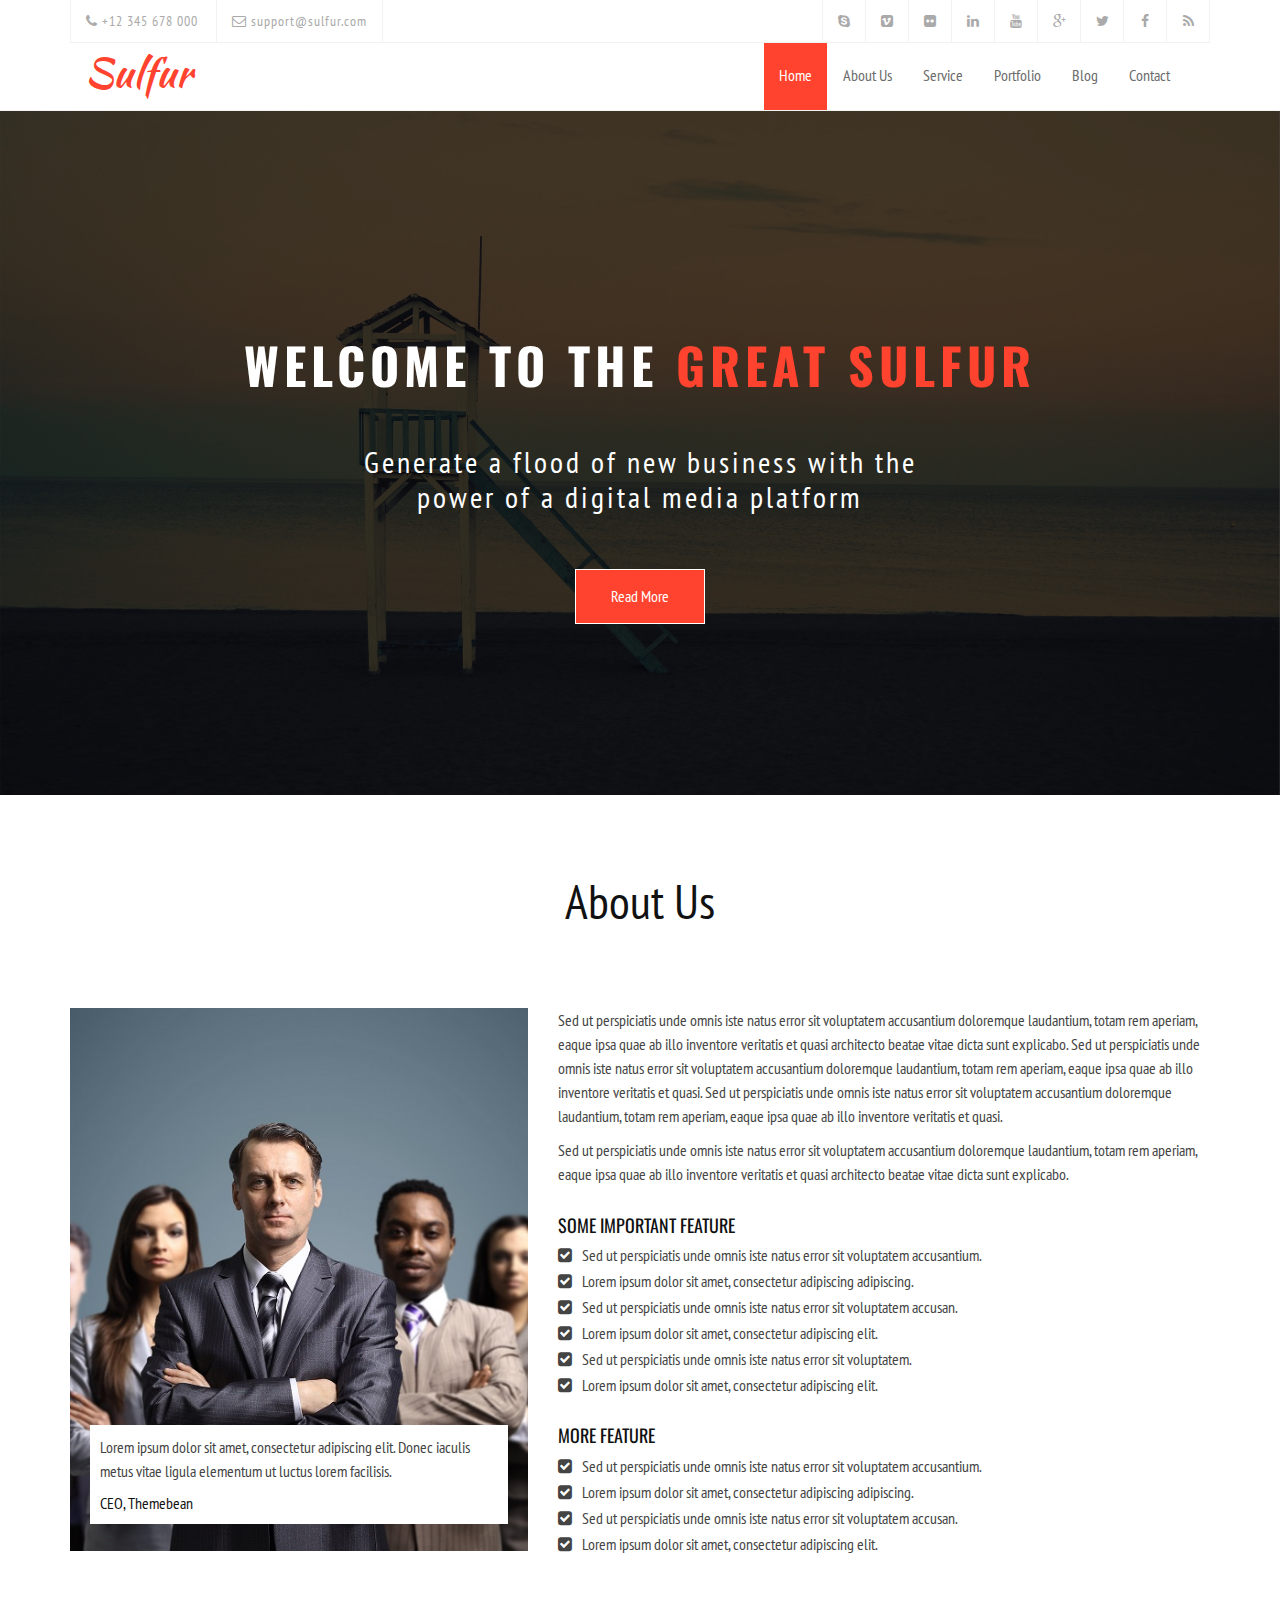
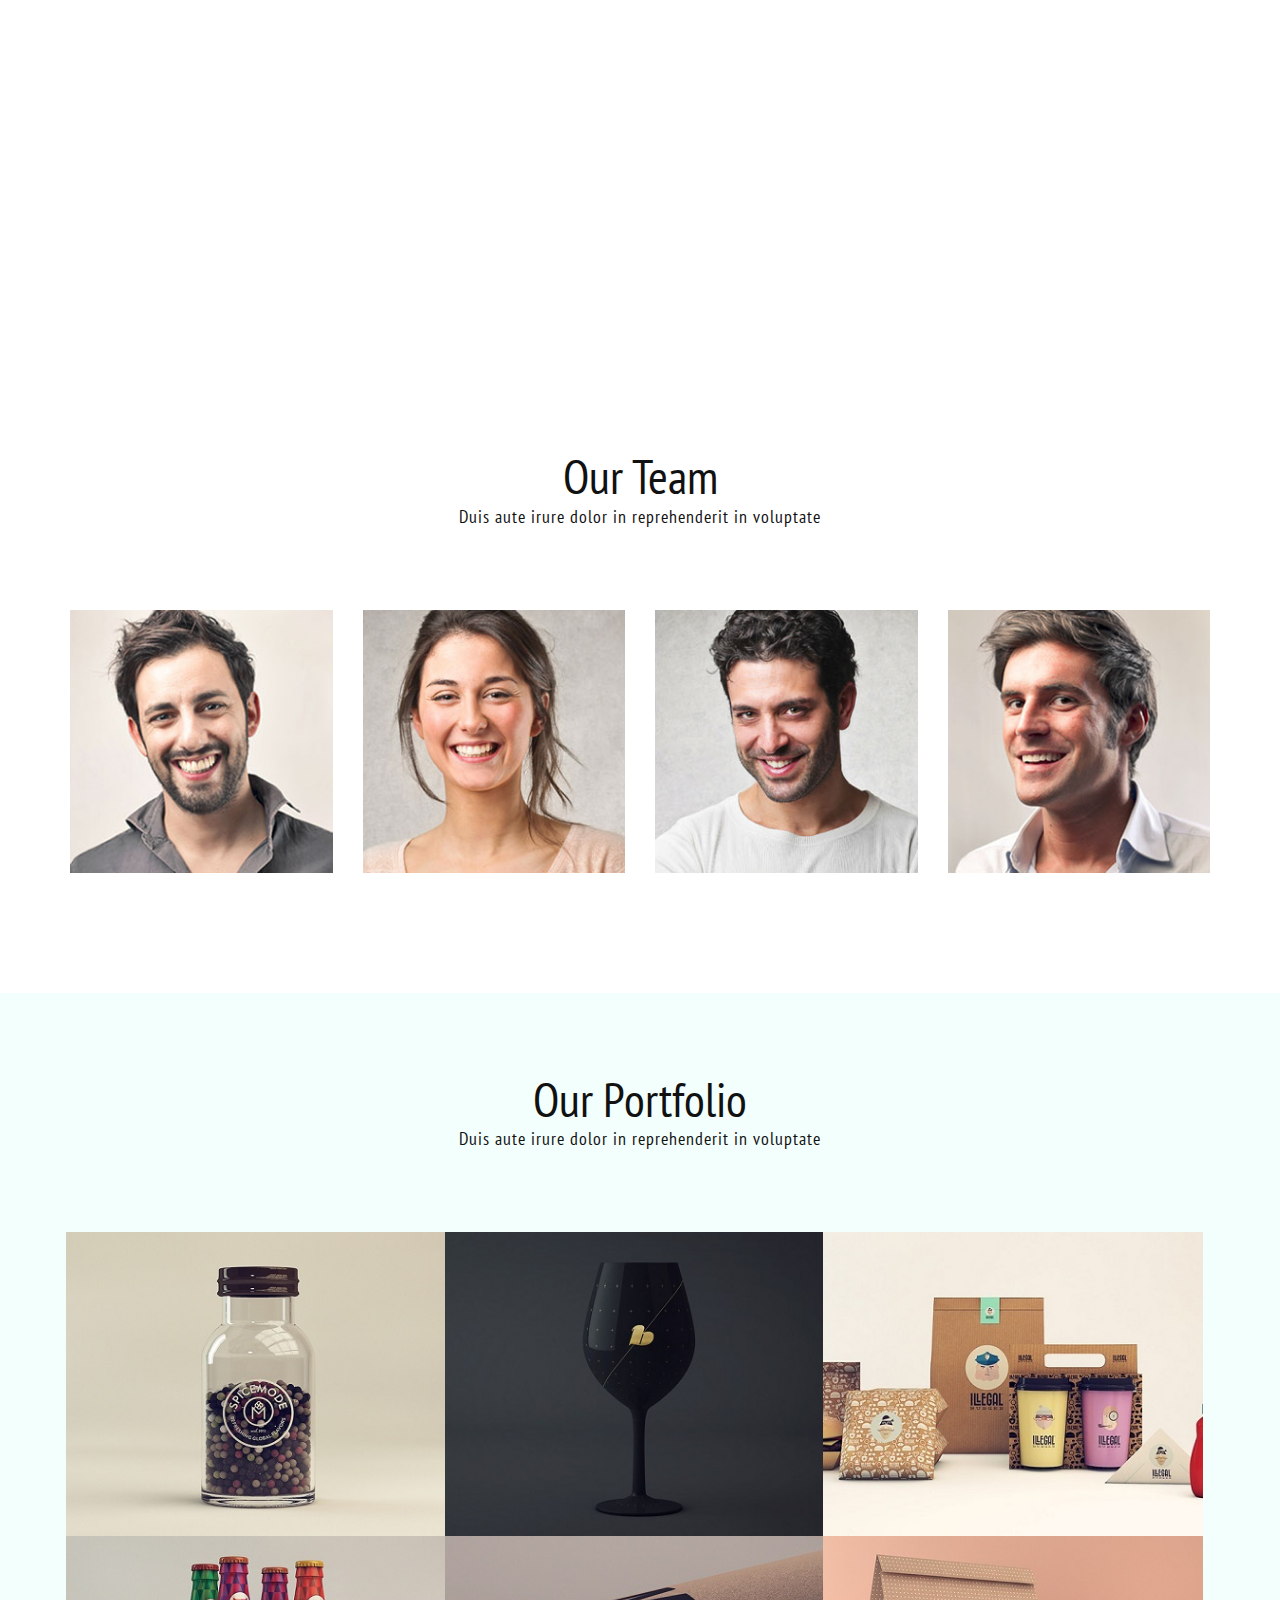
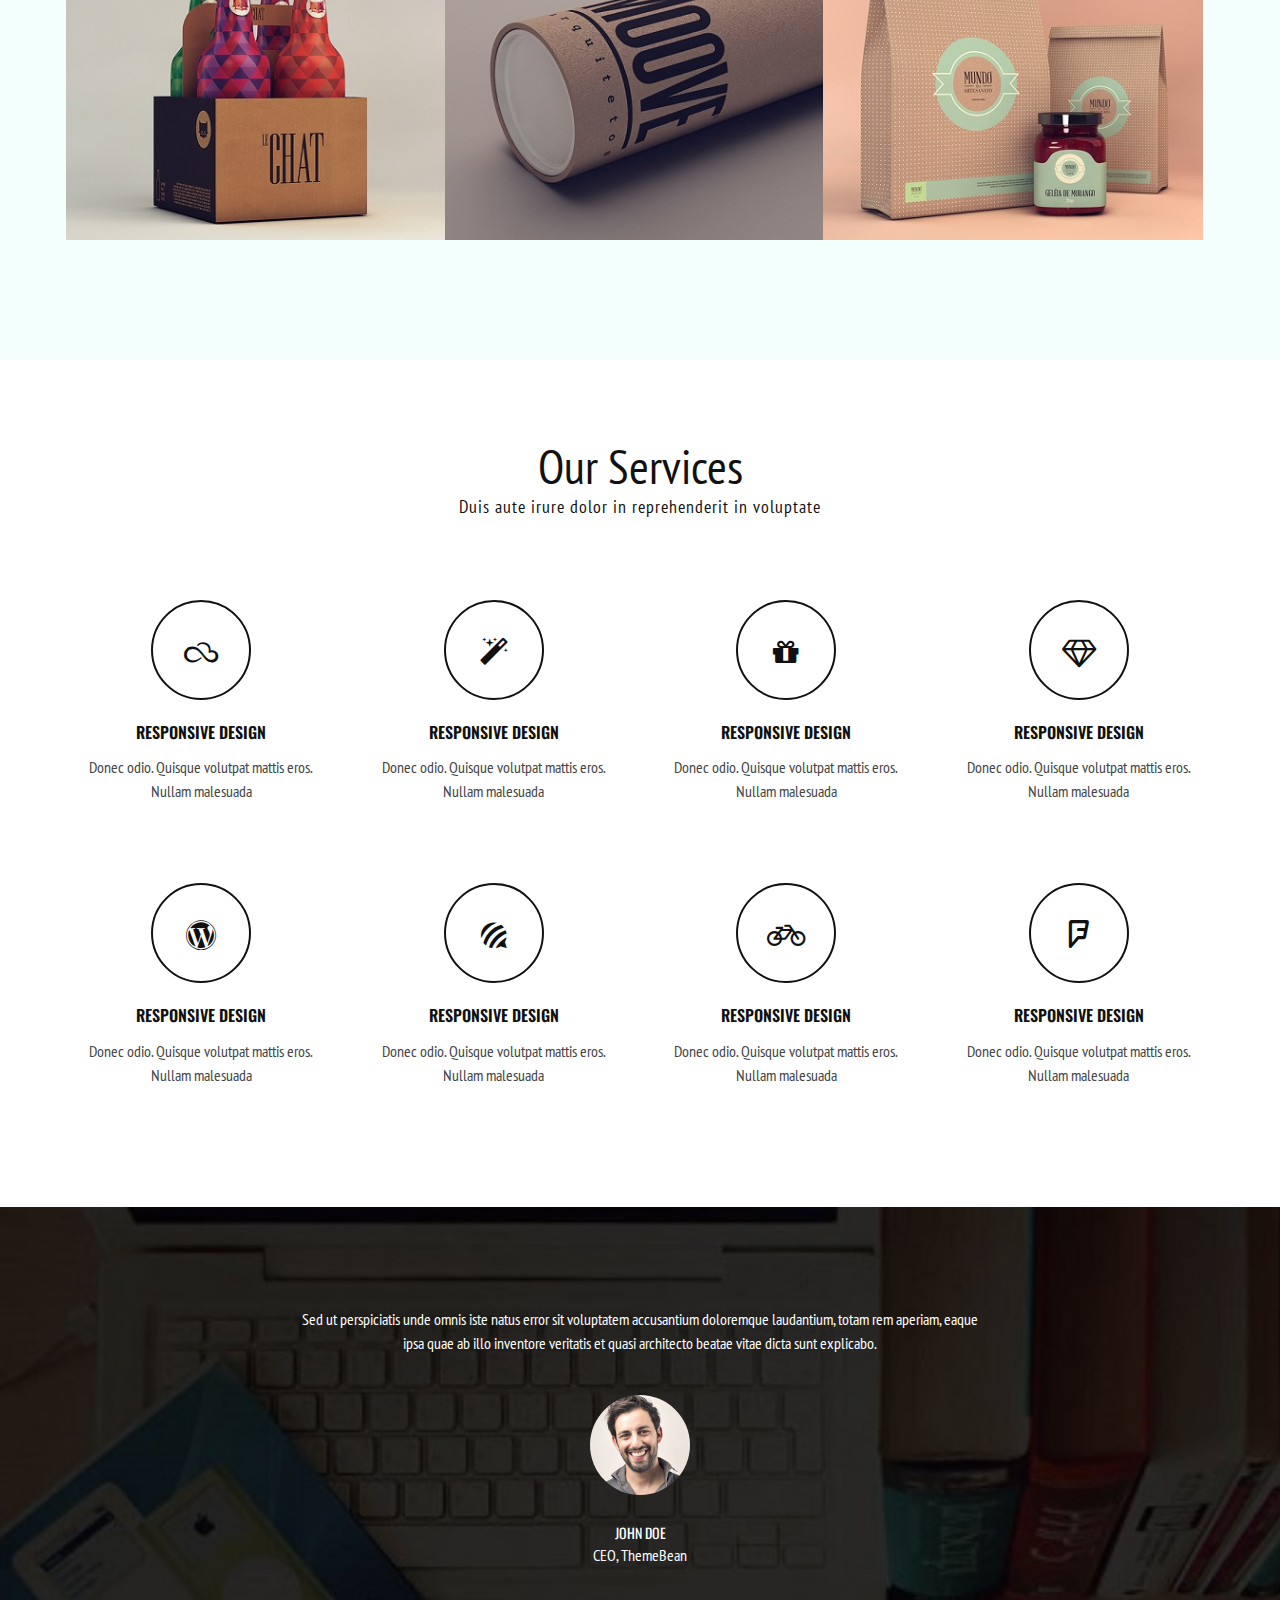
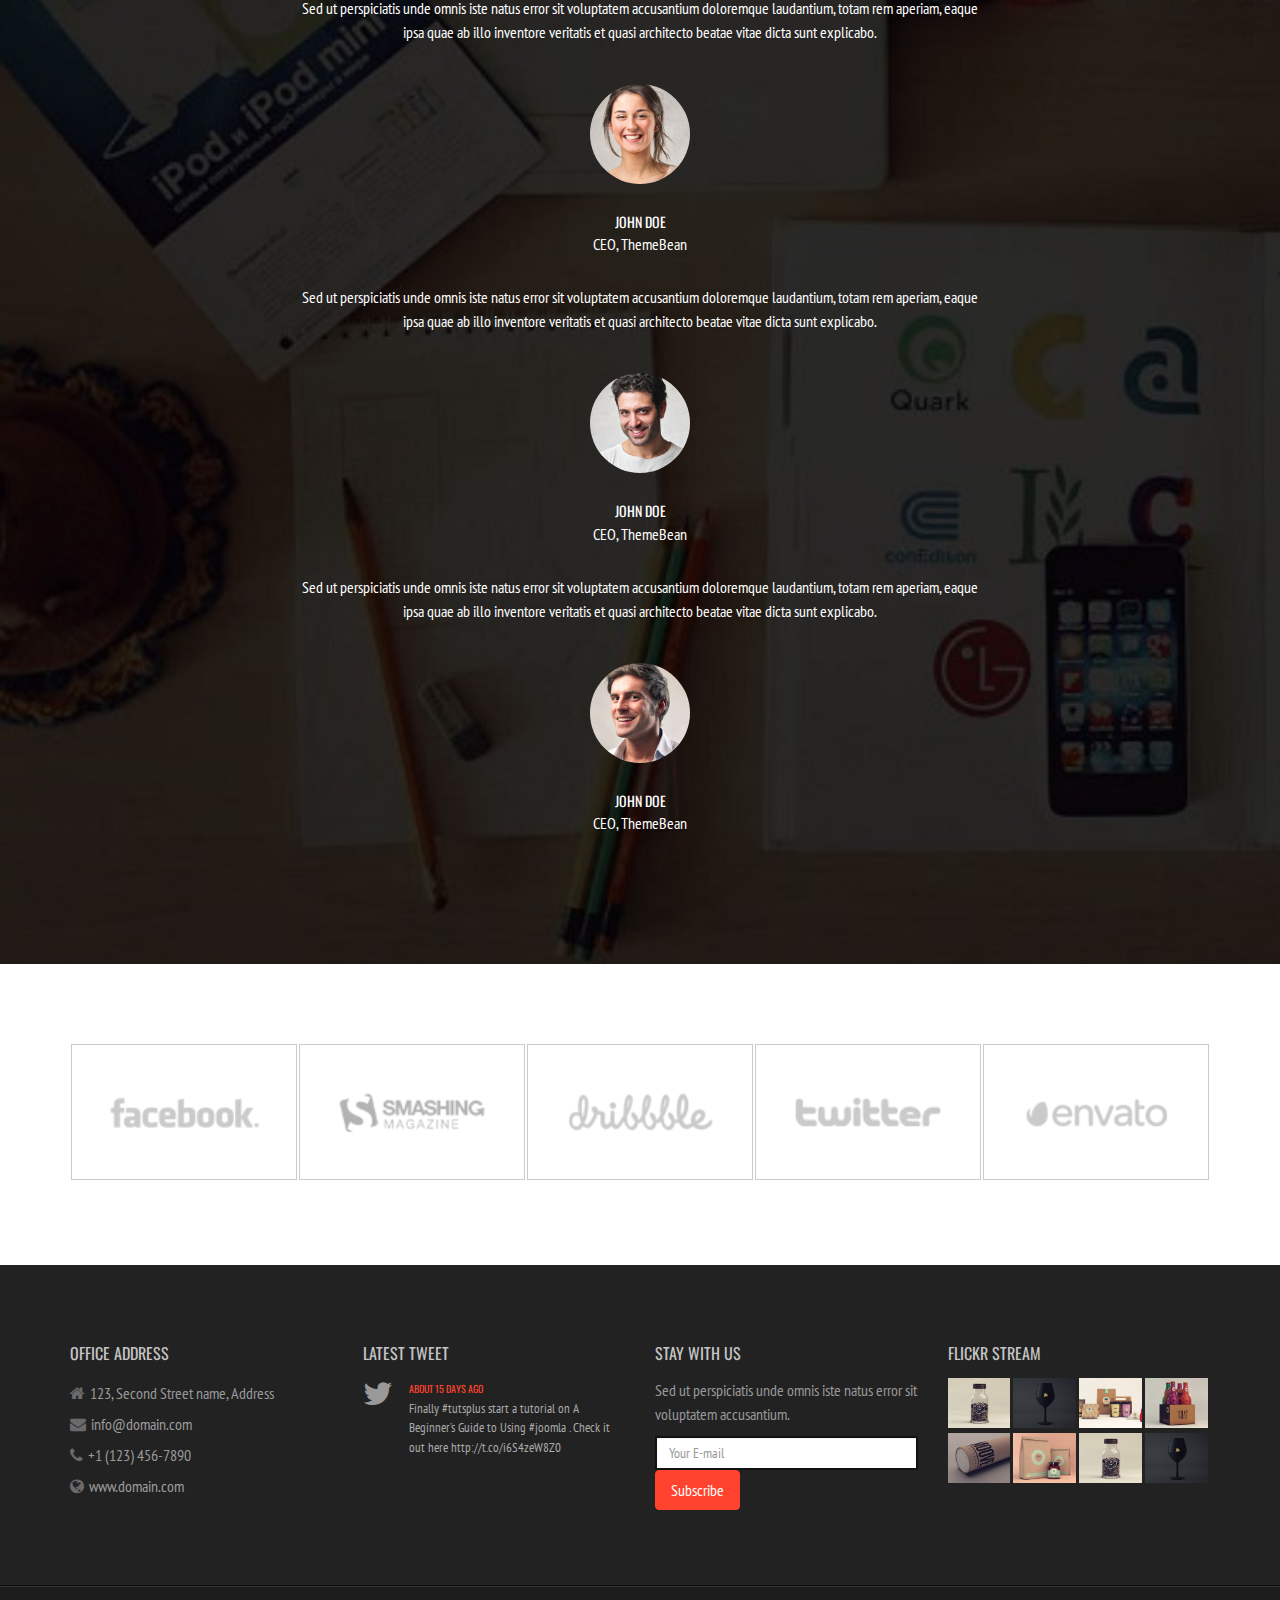
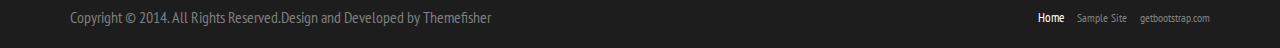
==== index.html @ 9801ec5b "Initial Sulfer template - https://themewagon.com/themes/sulfer-free-multipage-multipurpose-bootstrap" ====
<!doctype html>
<!--[if IE 8 ]><html class="ie ie8" lang="en"> <![endif]-->
<!--[if (gte IE 9)|!(IE)]><html lang="en" class="no-js"> <![endif]-->
<html lang="en">

    <head>

        <!-- Basic -->
        <title>Sulfur | Home</title>

        <!-- Define Charset -->
        <meta charset="utf-8">

        <!-- Responsive Metatag -->
        <meta name="viewport" content="width=device-width, initial-scale=1, maximum-scale=1">

        <!-- Page Description and Author -->
        <meta name="description" content="Sulfur - Responsive HTML5 Template">
        <meta name="author" content="Shahriyar Ahmed">

        <!-- Bootstrap CSS  -->
        <link rel="stylesheet" href="asset/bootstrap/css/bootstrap.min.css" type="text/css">

        <!-- Font Awesome CSS -->
        <link rel="stylesheet" href="asset/font-awesome/css/font-awesome.min.css" type="text/css">

        <!-- Owl Carousel CSS -->
        <link rel="stylesheet" href="asset/css/owl.carousel.css" type="text/css">
        <link rel="stylesheet" href="asset/css/owl.theme.css" type="text/css">
        <link rel="stylesheet" href="asset/css/owl.transitions.css" type="text/css">
        
        <!-- Css3 Transitions Styles  -->
        <link rel="stylesheet" type="text/css" href="asset/css/animate.css">
        
        <!-- Lightbox CSS -->
        <link rel="stylesheet" type="text/css" href="asset/css/lightbox.css">

        <!-- Sulfur CSS Styles  -->
        <link rel="stylesheet" type="text/css" href="asset/css/style.css">

        <!-- Responsive CSS Style -->
        <link rel="stylesheet" type="text/css" href="asset/css/responsive.css">


        <script src="asset/js/modernizrr.js"></script>


    </head>

    <body>
    
        <header class="clearfix">
        
            <!-- Start Top Bar -->
            <div class="container">
                <div class="row">
                    <div class="col-md-12">
                        <div class="top-bar">
                            <div class="row">
                                    
                                <div class="col-md-6">
                                    <!-- Start Contact Info -->
                                    <ul class="contact-details">
                                        <li><a href="#"><i class="fa fa-phone"></i> +12 345 678 000</a>
                                        </li>
                                        <li><a href="#"><i class="fa fa-envelope-o"></i> support@sulfur.com</a>
                                        </li> 
                                    </ul>
                                    <!-- End Contact Info -->
                                </div><!-- .col-md-6 -->
                                
                                <div class="col-md-6">
                                    <!-- Start Social Links -->
                                    <ul class="social-list">
                                        <li>
                                            <a href="#"><i class="fa fa-rss"></i></a>
                                        </li>
                                        <li>
                                            <a href="#"><i class="fa fa-facebook"></i></a>
                                        </li>
                                        <li>
                                            <a href="#"><i class="fa fa-twitter"></i></a>
                                        </li>
                                        <li>
                                            <a href="#"><i class="fa fa-google-plus"></i></a>
                                        </li>
                                        <li>
                                            <a href="#"><i class="fa fa-youtube"></i></a>
                                        </li>
                                        <li>
                                            <a href="#"><i class="fa fa-linkedin"></i></a>
                                        </li>
                                        <li>
                                            <a href="#"><i class="fa fa-flickr"></i></a>
                                        </li>
                                        <li>
                                            <a href="#"><i class="fa fa-vimeo-square"></i></a>
                                        </li>
                                        <li>
                                            <a href="#"><i class="fa fa-skype"></i></a>
                                        </li>
                                    </ul>
                                    <!-- End Social Links -->
                                </div><!-- .col-md-6 -->
                            </div>
                                
                                
                        </div>
                    </div>                        

                </div><!-- .row -->
            </div><!-- .container -->
            <!-- End Top Bar -->
        
            <!-- Start  Logo & Naviagtion  -->
            <div class="navbar navbar-default navbar-top">
                <div class="container">
                    <div class="navbar-header">
                        <!-- Stat Toggle Nav Link For Mobiles -->
                        <button type="button" class="navbar-toggle" data-toggle="collapse" data-target=".navbar-collapse">
                            <i class="fa fa-bars"></i>
                        </button>
                        <!-- End Toggle Nav Link For Mobiles -->
                        <a class="navbar-brand" href="index.html">Sulfur</a>
                    </div>
                    <div class="navbar-collapse collapse">
                        
                        <!-- Start Navigation List -->
                        <ul class="nav navbar-nav navbar-right">
                            <li>
                                <a class="active" href="index.html">Home</a>
                            </li>
                            <li>
                                <a href="about.html">About Us</a>
                            </li>
                            <li>
                                <a href="service.html">Service</a>
                            </li>
                            <li>
                                <a href="portfolio.html">Portfolio</a>
                            </li>
                            <li>
                                <a href="blog.html">Blog</a>
                                <ul class="dropdown">
                                    <li>
                                        <a href="blog-item.html">Item Page</a>
                                    </li>
                                </ul>
                            </li>
                            <li><a href="contact.html">Contact</a>
                            </li>
                        </ul>
                        <!-- End Navigation List -->
                    </div>
                </div>
            </div>
            <!-- End Header Logo & Naviagtion -->
            
        </header>
        
        
        <!-- Start Header Section -->
        <div class="banner">
            <div class="overlay">
                <div class="container">
                    <div class="intro-text">
                        <h1>Welcome To The <span>Great Sulfur</span></h1>
                        <p>Generate a flood of new business with the <br> power of a digital media platform</p>
                        <a href="#feature" class="page-scroll btn btn-primary">Read More</a>
                    </div>
                </div>
            </div>
        </div>
        <!-- End Header Section -->
        
        
        <!-- Start About Us Section -->
    <section id="about-section" class="about-section">
        <div class="container">
            <div class="row">
                <div class="col-md-12">
                    <div class="section-title text-center wow fadeInDown" data-wow-duration="2s" data-wow-delay="50ms">
                        <h2>About Us</h2>
                    </div>                        
                </div>
            </div>
            <div class="row">
               <div class="col-md-5">
                   <div class="about-img">
                       <img src="asset/images/corporate1.jpg" class="img-responsive" alt="About images">
                       <div class="head-text">
                           <p>Lorem ipsum dolor sit amet, consectetur adipiscing elit. Donec iaculis metus vitae ligula elementum ut luctus lorem facilisis.</p>
                           <span>CEO, Themebean</span>
                       </div>
                   </div>
               </div>
               <div class="col-md-7">
                   <div class="about-text">
                       <p>Sed ut perspiciatis unde omnis iste natus error sit voluptatem accusantium doloremque laudantium, totam rem aperiam, eaque ipsa quae ab illo inventore veritatis et quasi architecto beatae vitae dicta sunt explicabo. Sed ut perspiciatis unde omnis iste natus error sit voluptatem accusantium doloremque laudantium, totam rem aperiam, eaque ipsa quae ab illo inventore veritatis et quasi. Sed ut perspiciatis unde omnis iste natus error sit voluptatem accusantium doloremque laudantium, totam rem aperiam, eaque ipsa quae ab illo inventore veritatis et quasi.</p>
                       <p>Sed ut perspiciatis unde omnis iste natus error sit voluptatem accusantium doloremque laudantium, totam rem aperiam, eaque ipsa quae ab illo inventore veritatis et quasi architecto beatae vitae dicta sunt explicabo.</p>
                   </div>
                   
                   <div class="about-list">
                       <h4>Some important Feature</h4>
                       <ul>
                           <li><i class="fa fa-check-square"></i>Sed ut perspiciatis unde omnis iste natus error sit voluptatem accusantium.</li>
                           <li><i class="fa fa-check-square"></i>Lorem ipsum dolor sit amet, consectetur adipiscing adipiscing.</li>
                           <li><i class="fa fa-check-square"></i>Sed ut perspiciatis unde omnis iste natus error sit voluptatem accusan.</li>
                           <li><i class="fa fa-check-square"></i>Lorem ipsum dolor sit amet, consectetur adipiscing elit.</li>
                           <li><i class="fa fa-check-square"></i>Sed ut perspiciatis unde omnis iste natus error sit voluptatem.</li>
                           <li><i class="fa fa-check-square"></i>Lorem ipsum dolor sit amet, consectetur adipiscing elit.</li>
                       </ul>
                       
                       <h4>More Feature</h4>
                       <ul>
                           <li><i class="fa fa-check-square"></i>Sed ut perspiciatis unde omnis iste natus error sit voluptatem accusantium.</li>
                           <li><i class="fa fa-check-square"></i>Lorem ipsum dolor sit amet, consectetur adipiscing adipiscing.</li>
                           <li><i class="fa fa-check-square"></i>Sed ut perspiciatis unde omnis iste natus error sit voluptatem accusan.</li>
                           <li><i class="fa fa-check-square"></i>Lorem ipsum dolor sit amet, consectetur adipiscing elit.</li>
                       </ul>
                   </div>
                   
               </div>
                
                
                
            </div>
        </div>
    </section>
        
        
        <!-- Start Call to Action Section -->
    <section class="call-to-action">
        <div class="container">
            <div class="row">
                <div class="col-md-12 wow zoomIn" data-wow-duration="2s" data-wow-delay="300ms">
                    <p>Awesome Aires Template is ready for <br> Business, Agency, Landing or Creative Portfolio<br>Aires is Responsive and help you to grow your business</p>
                </div>
            </div>
        </div>
    </section>
    <!-- End Call to Action Section -->
        
        
        
        
        <!-- Start Team Member Section -->
    <section id="team-section">
        <div class="container">
            <div class="row">
                <div class="col-md-12">
                    <div class="section-title text-center wow fadeInDown" data-wow-duration="2s" data-wow-delay="50ms">
                        <h2>Our Team</h2>
                        <p>Duis aute irure dolor in reprehenderit in voluptate</p>
                    </div>                        
                </div>
            </div>
            <div class="row">
                <div class="col-md-3 wow fadeInLeft" data-wow-duration="2s" data-wow-delay="300ms">
                    <div class="team-member">
                        <img src="asset/images/team/team-1.jpg" class="img-responsive" alt="">
                        <div class="team-details">
                            <h4>John Doe</h4>
                            <p>Founder & Director</p>
                            <ul>
                                <li><a href="#"><i class="fa fa-facebook"></i></a></li>
                                <li><a href="#"><i class="fa fa-twitter"></i></a></li>
                                <li><a href="#"><i class="fa fa-linkedin"></i></a></li>
                                <li><a href="#"><i class="fa fa-pinterest"></i></a></li>
                                <li><a href="#"><i class="fa fa-dribbble"></i></a></li>
                            </ul>
                        </div>
                    </div>
                </div><!-- /.col-md-3 -->
                <div class="col-md-3 wow fadeInLeft" data-wow-duration="2s" data-wow-delay="600ms">
                    <div class="team-member">
                        <img src="asset/images/team/team-2.jpg" class="img-responsive" alt="">
                        <div class="team-details">
                            <h4>John Doe</h4>
                            <p>Founder & Director</p>
                            <ul>
                                <li><a href="#"><i class="fa fa-facebook"></i></a></li>
                                <li><a href="#"><i class="fa fa-twitter"></i></a></li>
                                <li><a href="#"><i class="fa fa-linkedin"></i></a></li>
                                <li><a href="#"><i class="fa fa-pinterest"></i></a></li>
                                <li><a href="#"><i class="fa fa-dribbble"></i></a></li>
                            </ul>
                        </div>
                    </div>
                </div><!-- /.col-md-3 -->
                <div class="col-md-3 wow fadeInLeft" data-wow-duration="2s" data-wow-delay="900ms">
                    <div class="team-member">
                        <img src="asset/images/team/team-3.jpg" class="img-responsive" alt="">
                        <div class="team-details">
                            <h4>John Doe</h4>
                            <p>Founder & Director</p>
                            <ul>
                                <li><a href="#"><i class="fa fa-facebook"></i></a></li>
                                <li><a href="#"><i class="fa fa-twitter"></i></a></li>
                                <li><a href="#"><i class="fa fa-linkedin"></i></a></li>
                                <li><a href="#"><i class="fa fa-pinterest"></i></a></li>
                                <li><a href="#"><i class="fa fa-dribbble"></i></a></li>
                            </ul>
                        </div>
                    </div>
                </div><!-- /.col-md-3 -->
                <div class="col-md-3 wow fadeInLeft" data-wow-duration="2s" data-wow-delay="1200ms">
                    <div class="team-member">
                        <img src="asset/images/team/team-4.jpg" class="img-responsive" alt="">
                        <div class="team-details">
                            <h4>John Doe</h4>
                            <p>Founder & Director</p>
                            <ul>
                                <li><a href="#"><i class="fa fa-facebook"></i></a></li>
                                <li><a href="#"><i class="fa fa-twitter"></i></a></li>
                                <li><a href="#"><i class="fa fa-linkedin"></i></a></li>
                                <li><a href="#"><i class="fa fa-pinterest"></i></a></li>
                                <li><a href="#"><i class="fa fa-dribbble"></i></a></li>
                            </ul>
                        </div>
                    </div>
                </div><!-- /.col-md-3 -->
            </div>
        </div>
    </section>
    <!-- End Team Member Section -->
        
        
        <!-- Start Portfolio Section -->
        <section id="portfolio" class="portfolio-section-1">
            <div class="container">
                <div class="row">
                    <div class="col-md-12">
                        <div class="section-title text-center wow fadeInDown" data-wow-duration="2s" data-wow-delay="50ms">
                            <h2>Our Portfolio</h2>
                            <p>Duis aute irure dolor in reprehenderit in voluptate</p>
                        </div>                        
                    </div>
                </div>
                <div class="row">
                    <div class="col-md-12">
                        
                        <!-- Start Portfolio items -->
                        <ul id="portfolio-list">
                            <li class="wow fadeInLeft" data-wow-duration="2s" data-wow-delay="300ms">
                                <div class="portfolio-item">
                                    <img src="asset/images/portfolio/img1.jpg" class="img-responsive" alt="" />
                                    <div class="portfolio-caption">
                                        <h4>Portfolio Title</h4>
                                        <p>At vero eos et accusamus et iusto odio dignissimos ducimus qui blanditiis praesentium</p>
                                        <a href="#portfolio-modal" data-toggle="modal" class="link-1"><i class="fa fa-magic"></i></a>
                                        <a href="#" class="link-2"><i class="fa fa-link"></i></a>
                                    </div>
                                </div>
                            </li>
                            <li class="wow fadeInLeft" data-wow-duration="2s" data-wow-delay="600ms">
                                <div class="portfolio-item">
                                    <img src="asset/images/portfolio/img2.jpg" class="img-responsive" alt="" />
                                    <div class="portfolio-caption">
                                        <h4>Portfolio Title</h4>
                                        <p>At vero eos et accusamus et iusto odio dignissimos ducimus qui blanditiis praesentium</p>
                                        <a href="#portfolio-modal" data-toggle="modal" class="link-1"><i class="fa fa-magic"></i></a>
                                        <a href="#" class="link-2"><i class="fa fa-link"></i></a>
                                    </div>
                                </div>
                            </li>
                            <li class="wow fadeInLeft" data-wow-duration="2s" data-wow-delay="900ms">
                                <div class="portfolio-item">
                                    <img src="asset/images/portfolio/img3.jpg" class="img-responsive" alt="" />
                                    <div class="portfolio-caption">
                                        <h4>Portfolio Title</h4>
                                        <p>At vero eos et accusamus et iusto odio dignissimos ducimus qui blanditiis praesentium</p>
                                        <a href="#portfolio-modal" data-toggle="modal" class="link-1"><i class="fa fa-magic"></i></a>
                                        <a href="#" class="link-2"><i class="fa fa-link"></i></a>
                                    </div>
                                </div>
                            </li>
                            <li class="wow fadeInLeft" data-wow-duration="2s" data-wow-delay="1200ms">
                                <div class="portfolio-item">
                                    <img src="asset/images/portfolio/img4.jpg" class="img-responsive" alt="" />
                                    <div class="portfolio-caption">
                                        <h4>Portfolio Title</h4>
                                        <p>At vero eos et accusamus et iusto odio dignissimos ducimus qui blanditiis praesentium</p>
                                        <a href="#portfolio-modal" data-toggle="modal" class="link-1"><i class="fa fa-magic"></i></a>
                                        <a href="#" class="link-2"><i class="fa fa-link"></i></a>
                                    </div>
                                </div>
                            </li>
                            <li class="wow fadeInLeft" data-wow-duration="2s" data-wow-delay="1500ms">
                                <div class="portfolio-item">
                                    <img src="asset/images/portfolio/img5.jpg" class="img-responsive" alt="" />
                                    <div class="portfolio-caption">
                                        <h4>Portfolio Title</h4>
                                        <p>At vero eos et accusamus et iusto odio dignissimos ducimus qui blanditiis praesentium</p>
                                        <a href="#portfolio-modal" data-toggle="modal" class="link-1"><i class="fa fa-magic"></i></a>
                                        <a href="#" class="link-2"><i class="fa fa-link"></i></a>
                                    </div>
                                </div>
                            </li>
                            <li class="wow fadeInLeft" data-wow-duration="2s" data-wow-delay="1800ms">
                                <div class="portfolio-item">
                                    <img src="asset/images/portfolio/img6.jpg" class="img-responsive" alt="" />
                                    <div class="portfolio-caption">
                                        <h4>Portfolio Title</h4>
                                        <p>At vero eos et accusamus et iusto odio dignissimos ducimus qui blanditiis praesentium</p>
                                        <a href="#portfolio-modal" data-toggle="modal" class="link-1"><i class="fa fa-magic"></i></a>
                                        <a href="#" class="link-2"><i class="fa fa-link"></i></a>
                                    </div>
                                </div>
                            </li>
                            
                            
                        </ul>
                        <!-- End Portfolio items -->
                    </div>
                </div>
            </div>
        </section>
        <!-- End Portfolio Section -->
        
        
        <!-- Start Service Section -->
        <section id="service-section">
            <div class="container">
                <div class="row">
                    <div class="col-md-12">
                        <div class="section-title text-center wow fadeInDown" data-wow-duration="2s" data-wow-delay="50ms">
                            <h2>Our Services</h2>
                            <p>Duis aute irure dolor in reprehenderit in voluptate</p>
                        </div>                        
                    </div>
                </div>
                <div class="row">
                    <div class="col-md-3">
                        <div class="services-post">
				            <a href="#"><i class="fa fa-skyatlas"></i></a>
				            <h2>RESPONSIVE DESIGN</h2>
							<p>Donec odio. Quisque volutpat mattis eros. Nullam malesuada </p>
				        </div>
                    </div>
                    <div class="col-md-3">
                        <div class="services-post">
				            <a href="#"><i class="fa fa-magic"></i></a>
				            <h2>RESPONSIVE DESIGN</h2>
							<p>Donec odio. Quisque volutpat mattis eros. Nullam malesuada </p>
				        </div>
                    </div>
                    <div class="col-md-3">
                        <div class="services-post">
				            <a href="#"><i class="fa fa-gift"></i></a>
				            <h2>RESPONSIVE DESIGN</h2>
							<p>Donec odio. Quisque volutpat mattis eros. Nullam malesuada </p>
				        </div>
                    </div>
                    <div class="col-md-3">
                        <div class="services-post">
				            <a href="#"><i class="fa fa-diamond"></i></a>
				            <h2>RESPONSIVE DESIGN</h2>
							<p>Donec odio. Quisque volutpat mattis eros. Nullam malesuada </p>
				        </div>
                    </div>
                    <div class="col-md-3">
                        <div class="services-post">
				            <a href="#"><i class="fa fa-wordpress"></i></a>
				            <h2>RESPONSIVE DESIGN</h2>
							<p>Donec odio. Quisque volutpat mattis eros. Nullam malesuada </p>
				        </div>
                    </div>
                    <div class="col-md-3">
                        <div class="services-post">
				            <a href="#"><i class="fa fa-forumbee"></i></a>
				            <h2>RESPONSIVE DESIGN</h2>
							<p>Donec odio. Quisque volutpat mattis eros. Nullam malesuada </p>
				        </div>
                    </div>
                    <div class="col-md-3">
                        <div class="services-post">
				            <a href="#"><i class="fa fa-bicycle"></i></a>
				            <h2>RESPONSIVE DESIGN</h2>
							<p>Donec odio. Quisque volutpat mattis eros. Nullam malesuada </p>
				        </div>
                    </div>
                    <div class="col-md-3">
                        <div class="services-post">
				            <a href="#"><i class="fa fa-foursquare"></i></a>
				            <h2>RESPONSIVE DESIGN</h2>
							<p>Donec odio. Quisque volutpat mattis eros. Nullam malesuada </p>
				        </div>
                    </div>
                </div>
            </div>
        </section>
        <!-- Start Service Section -->
        
        
        
        <!-- Start Testimonial Section -->
        <section id="testimonial-section">
            <div class="container">
                <div class="row">
                    <div class="col-md-12">
                        <div class="testimonial-wrapper">
                            <div class="testimonial-item">
                                <p>Sed ut perspiciatis unde omnis iste natus error sit voluptatem accusantium doloremque laudantium, totam rem aperiam, eaque ipsa quae ab illo inventore veritatis et quasi architecto beatae vitae dicta sunt explicabo. </p>
                                <img src="asset/images/team/team-1.jpg" alt="Testimonial images">
                                <h5>John Doe</h5>
                                <div class="desgnation">CEO, ThemeBean</div>
                            </div>
                            <div class="testimonial-item">
                                <p>Sed ut perspiciatis unde omnis iste natus error sit voluptatem accusantium doloremque laudantium, totam rem aperiam, eaque ipsa quae ab illo inventore veritatis et quasi architecto beatae vitae dicta sunt explicabo.</p>
                                <img src="asset/images/team/team-2.jpg" alt="Testimonial images">
                                <h5>John Doe</h5>
                                <div class="desgnation">CEO, ThemeBean</div>
                            </div>
                            <div class="testimonial-item">
                                <p>Sed ut perspiciatis unde omnis iste natus error sit voluptatem accusantium doloremque laudantium, totam rem aperiam, eaque ipsa quae ab illo inventore veritatis et quasi architecto beatae vitae dicta sunt explicabo.</p>
                                <img src="asset/images/team/team-3.jpg" alt="Testimonial images">
                                <h5>John Doe</h5>
                                <div class="desgnation">CEO, ThemeBean</div>
                            </div>
                            <div class="testimonial-item">
                                <p>Sed ut perspiciatis unde omnis iste natus error sit voluptatem accusantium doloremque laudantium, totam rem aperiam, eaque ipsa quae ab illo inventore veritatis et quasi architecto beatae vitae dicta sunt explicabo.</p>
                                <img src="asset/images/team/team-4.jpg" alt="Testimonial images">
                                <h5>John Doe</h5>
                                <div class="desgnation">CEO, ThemeBean</div>
                            </div>
                        </div>
                    </div>
                </div>
            </div>
        </section>
        <!-- End Testimonial Section -->
        
        
        <!-- Start Client Section -->
        <div id="client-section">
            <div class="container">
                <div class="row">
                    <div class="col-md-12">
                        <div class="client-box">
                            <ul class="client-list">
                                <li><a href="#"><img src="asset/images/clients/client1.png" class="img-responsive" alt="Clients Logo"></a></li>
                                <li><a href="#"><img src="asset/images/clients/client2.png" class="img-responsive" alt="Clients Logo"></a></li>
                                <li><a href="#"><img src="asset/images/clients/client3.png" class="img-responsive" alt="Clients Logo"></a></li>
                                <li><a href="#"><img src="asset/images/clients/client4.png" class="img-responsive" alt="Clients Logo"></a></li>
                                <li><a href="#"><img src="asset/images/clients/client5.png" class="img-responsive" alt="Clients Logo"></a></li>
                            </ul>
                        </div>
                    </div>
                </div>
            </div>
        </div>
        <!-- End Client Section -->
        
        
        
        <!-- Start Footer Section -->
        <section id="footer-section" class="footer-section">
            <div class="container">
                <div class="row">
                    <div class="col-md-3">
                        <div class="section-heading-2">
                            <h3 class="section-title">
                                <span>Office Address</span>
                            </h3>
                        </div>
                        
                        <div class="footer-address">
                            <ul>
                                <li class="footer-contact"><i class="fa fa-home"></i>123, Second Street name, Address</li>
                                <li class="footer-contact"><i class="fa fa-envelope"></i><a href="#">info@domain.com</a></li>
                                <li class="footer-contact"><i class="fa fa-phone"></i>+1 (123) 456-7890</li>
                                <li class="footer-contact"><i class="fa fa-globe"></i><a href="#" target="_blank">www.domain.com</a></li>
                            </ul>
                        </div>
                    </div><!--/.col-md-3 -->
                    
                    
                    <div class="col-md-3">
                        <div class="section-heading-2">
                            <h3 class="section-title">
                                <span>Latest Tweet</span>
                            </h3>
                        </div>
                        
                        <div class="latest-tweet">
                            <div class="media">
                                <div class="media-left">
                                    <i class="fa fa-twitter fa-2x media-object"></i>
                                </div>
                                <div class="media-body">
                                    <h4 class="media-heading">About 15 days ago</h4>
                                    <p>Finally #tutsplus start a tutorial on A Beginner’s Guide to Using #joomla . Check it out here http://t.co/i6S4zeW8Z0</p>
                                </div>
                            </div>
                        </div>
                    </div><!--/.col-md-3 -->
                    
                    <div class="col-md-3">
                        <div class="section-heading-2">
                            <h3 class="section-title">
                                <span>Stay With us</span>
                            </h3>
                        </div>
                        <div class="subscription">
                            <p>Sed ut perspiciatis unde omnis iste natus error sit voluptatem accusantium.</p>
                            <div class="form-group">
                                <input type="text" class="form-control" placeholder="Your E-mail" id="name" required data-validation-required-message="Please enter your name.">
                                <input type="submit" class="btn btn-primary" value="Subscribe">
                            </div>
                        </div>
                    </div>
                    
                    <div class="col-md-3">
                        <div class="section-heading-2">
                            <h3 class="section-title">
                                <span>FLICKR STREAM</span>
                            </h3>
                        </div>
                        
                        <div class="flickr-widget">
                            <ul class="flickr-list">
                                <li>
                                    <a href="asset/images/portfolio/img1.jpg" data-lightbox="picture-1">
                                        <img src="asset/images/portfolio/img1.jpg" alt="" class="img-responsive">
                                    </a>
                                </li>
                                <li>
                                    <a href="asset/images/portfolio/img2.jpg" data-lightbox="picture-2">
                                        <img src="asset/images/portfolio/img2.jpg" alt="" class="img-responsive">
                                    </a>
                                </li>
                                <li>
                                    <a href="asset/images/portfolio/img3.jpg" data-lightbox="picture-3">
                                        <img src="asset/images/portfolio/img3.jpg" alt="" class="img-responsive">
                                    </a>
                                </li>
                                <li>
                                    <a href="asset/images/portfolio/img4.jpg" data-lightbox="picture-4">
                                        <img src="asset/images/portfolio/img4.jpg" alt="" class="img-responsive">
                                    </a>
                                </li>
                                <li>
                                    <a href="asset/images/portfolio/img5.jpg" data-lightbox="picture-5">
                                        <img src="asset/images/portfolio/img5.jpg" alt="" class="img-responsive">
                                    </a>
                                </li>
                                <li>
                                    <a href="asset/images/portfolio/img6.jpg" data-lightbox="picture-6">
                                        <img src="asset/images/portfolio/img6.jpg" alt="" class="img-responsive">
                                    </a>
                                </li>
                                <li>
                                    <a href="asset/images/portfolio/img1.jpg" data-lightbox="picture-7">
                                        <img src="asset/images/portfolio/img1.jpg" alt="" class="img-responsive">
                                    </a>
                                </li>
                                <li>
                                    <a href="asset/images/portfolio/img2.jpg" data-lightbox="picture-8">
                                        <img src="asset/images/portfolio/img2.jpg" alt="" class="img-responsive">
                                    </a>
                                </li>
                            </ul>
                        </div>
                    </div><!--/.col-md-3 -->
                </div><!--/.row -->
            </div><!-- /.container -->
        </section>
        <!-- End Footer Section -->
        
        
        <!-- Start CCopyright Section -->
        <div id="copyright-section" class="copyright-section">
            <div class="container">
                <div class="row">
                    <div class="col-md-7">
                        <div class="copyright">
                            Copyright © 2014. All Rights Reserved.Design and Developed by <a href="http://www.themefisher.com">Themefisher</a>
                        </div>
                    </div>
                    
                    <div class="col-md-5">
                        <div class="copyright-menu pull-right">
                            <ul>
                                <li><a href="#" class="active">Home</a></li>
                                <li><a href="#">Sample Site</a></li>
                                <li><a href="#">getbootstrap.com</a></li>
                            </ul>
                        </div>
                    </div>
                </div><!--/.row -->
            </div><!-- /.container -->
        </div>
        <!-- End CCopyright Section -->
        
        
        
       <!-- Sulfur JS File -->
        <script src="asset/js/jquery-2.1.3.min.js"></script>
        <script src="asset/js/jquery-migrate-1.2.1.min.js"></script>
        <script src="asset/bootstrap/js/bootstrap.min.js"></script>
        <script src="asset/js/owl.carousel.min.js"></script>
        <script src="asset/js/jquery.appear.js"></script>
        <script src="asset/js/jquery.fitvids.js"></script>
        <script src="asset/js/jquery.nicescroll.min.js"></script>
        <script src="asset/js/lightbox.min.js"></script>
        <script src="asset/js/count-to.js"></script>
        <script src="asset/js/styleswitcher.js"></script>
        
        <script src="asset/js/map.js"></script>
        <script src="http://maps.googleapis.com/maps/api/js?sensor=false"></script>
        <script src="asset/js/script.js"></script> 
        
    
    </body>
</html>
---- asset/css/style.css ----
@import url(http://fonts.googleapis.com/css?family=PT+Sans+Narrow|Oswald:400,300);
@import url(https://fonts.googleapis.com/css?family=Kaushan+Script);

/*------------------------------------------*/
/*	     01 - General & Basic Styles
/*------------------------------------------*/


body {
	font-family: 'PT Sans Narrow', Arial, sans-serif;
	font-size: 16px;
    color: #111;
    line-height: 21px;
/*	font-weight: 300;*/
    -webkit-font-smoothing: antialiased !important;
    -moz-osx-font-smoothing: grayscale !important;
    text-rendering: optimizeLegibility !important;
    font-smoothing: antialiased !important;
    vertical-align: baseline;
}
}
strong, b {
	font-weight: 600;
}

ul, ol {
	list-style: none;
}

ul {
    padding: 0;
    margin: 0;
}

p {
    font-size: 16px;
    font-weight: 400;
    color: #444;
    line-height: 1.5em;
}

a {
    transition: color 0.2s ease-in-out;
    -moz-transition: color 0.2s ease-in-out;
    -webkit-transition: color 0.2s ease-in-out;
    -o-transition: color 0.2s ease-in-out;
}

a:hover {
    color: #444;
}

a, 
a:hover, 
a:focus,
a:active{
    outline: 0;
    text-decoration: none;
}


.white {
    color: #fff !important;
}

img {
    width: 100%;
}

h1, h2, h3, h4, h5, h6 {
    font-family: 'Oswald', Arial, sans-serif;
    font-weight: 400;
    text-transform: uppercase;
    margin-top: 0;
    margin-bottom: 0;
}

.btn-primary {
    background: #ff432e;
    border-color: #ff432e;
    font-size: 16px;
    padding: 8px 15px;
    -webkit-transition: all 0.3s;
    -moz-transition: all 0.3s;
    -o-transition: all 0.3s;
    transition: all 0.3s;
}

.btn-primary:hover {
    background: transparent;
    border-color: #ff432e;
    color: #ff432e;
}

.btn-cancel {
    background: #222;
    border: 1px solid #222;
    color: #fff;
    padding: 8px 15px;
    font-size: 16px;
    -webkit-transition: all 0.3s;
    -moz-transition: all 0.3s;
    -o-transition: all 0.3s;
    transition: all 0.3s;
}

.btn-cancel:hover {
    background: transparent;
    border-color: #222;
    color: #222;
}


/* Start Section Title */

.section-title {
    margin-bottom: 80px;
}
.section-title h2{
    color: #111;
    font-size: 48px;
    font-family: 'PT Sans Narrow', Arial, sans-serif;
    text-transform: none;
}

.section-title p {
    //padding-bottom: 60px;
    color: #111;
    letter-spacing: 1px;
    font-size: 18px;
    font-weight: 300;
}
/* End Section Title */


.page-header {
    background: url(../images/banner.jpg) no-repeat;
    padding: 50px 0;
    margin-top: 80px;
}

.page-header h1 {
    color: #fff;
}




/*------------------------------------------*/
/*	     02 - Header & Navigation
/*------------------------------------------*/


.top-bar {
	background-color: #fff;
	border-bottom: 1px solid #f2f2f2;
}


.top-bar a {
	color: #aaa;
}

.top-bar .contact-details {
    //border-left: 1px solid #f2f2f2;
    //padding-top: 8px;
}
.top-bar .contact-details li {
	display: inline-block;
    padding: 5px 15px;
    //font-size: 18px;
	line-height: 32px;
    border-left: 1px solid #f2f2f2;
}

.top-bar .contact-details li:last-child {
    border-right: 1px solid #f2f2f2;
}

.top-bar .contact-details li a:before {
	color: #aaa;
}

.top-bar .contact-details li:first-child a:before {
	display: none;
}

.top-bar .contact-details li a {
	font-size: 14px;
    letter-spacing: 1px;
	display: block;
	line-height: 32px;
}


/* Top Bar Social */

ul.social-list li {
    float: right;
    border-left: 1px solid #f2f2f2;
}

ul.social-list li a {
    display: inline-block;
    transition: background 0.3s;
    -webkit-transition: background 0.3s;
    -moz-transition: background 0.3s;
    -o-transition: background 0.3s;
}

ul.social-list li:first-child {
    border-right: 1px solid #f2f2f2;
}

ul.social-list li a:hover{
    background: #FF432E;
}


ul.social-list li a i {
	font-size: 14px;
	display: block;
	width: 42px;
	height: 42px;
	line-height: 42px;
	text-align: center;
    -webkit-transition: all 0.3s;
    -moz-transition: all 0.3s;
    -o-transition: all 0.3s;
    transition: all 0.3s;
}


ul.social-list li a:hover i {
	-webkit-animation: toRightFromLeft 0.3s forwards;
	-moz-animation: toRightFromLeft 0.3s forwards;
	animation: toRightFromLeft 0.3s forwards;
    color: #fff;
}

@-webkit-keyframes toRightFromLeft {
	49% {
		-webkit-transform: translate(40%);
	}
	50% {
		opacity: 0;
		-webkit-transform: translate(-40%);
	}
	51% {
		opacity: 1;
	}
}
@-moz-keyframes toRightFromLeft {
	49% {
		-moz-transform: translate(40%);
	}
	50% {
		opacity: 0;
		-moz-transform: translate(-40%);
	}
	51% {
		opacity: 1;
	}
}
@keyframes toRightFromLeft {
	49% {
		transform: translate(40%);
	}
	50% {
		opacity: 0;
		transform: translate(-40%);
	}
	51% {
		opacity: 1;
	}
}







/* ----------------------------------------------------------------*/
/* Start Navigation Section */
/* ----------------------------------------------------------------*/
.navbar-logo .sulfur-logo-text{
    margin-top: 15px !important;
}

.navbar {
	margin-bottom: 0;
	background: #fff;
    border-bottom: 1px solid #f2f2f2 !important;
	border: none;
	border-radius: 0;
    -webkit-border-radius: 0;
    -moz-border-radius: 0;
    -o-border-radius: 0;
}

.navbar-brand {
	position: relative;
	//padding: 27px 0;
    padding-top: 0;
	margin: 0!important;
	transition: all 0.3s ease-in-out;
    -moz-transition: all 0.3s ease-in-out;
    -webkit-transition: all 0.3s ease-in-out;
    -o-transition: all 0.3s ease-in-out;
}

a.navbar-brand {
    font-family: "Kaushan Script","Helvetica Neue",Helvetica,Arial,cursive;
    font-size: 40px;
    padding-top: 20px;
    color: #ff432e !important;
}

.navbar-default .navbar-nav {
	margin-right: 10px!important;
	position: relative;
	transition: all 0.4s ease-in-out;
    -moz-transition: all 0.4s ease-in-out;
    -webkit-transition: all 0.4s ease-in-out;
    -o-transition: all 0.4s ease-in-out;
}

.navbar-default .navbar-nav > li {
    margin-left: 1px;
}

.navbar-default .navbar-nav > li:first-child {
    margin-left: 0;
}

.navbar-default .navbar-nav > li > a {
	color: #6b6b6b;
	display: block;
    font-size: 16px;
    line-height: 10px;
	font-weight: 500;
    padding: 25px 15px 30px;
	overflow: hidden;
    border-top: 2px solid transparent;
    transition: all 0.3s ease-in-out;
    -moz-transition: all 0.3s ease-in-out;
    -webkit-transition: all 0.3s ease-in-out;
    -o-transition: all 0.3s ease-in-out;
}

.navbar-default .navbar-nav > li > a i {
    padding-left: 10px;
}

.navbar-default .navbar-nav > li > a.active, 
.navbar-default .navbar-nav > li:hover > a {
	border-top: 2px solid #FF432E;
    color: #fff;
    background: #FF432E;
    //padding: 25px 15px 30px;
}

.navbar-default .navbar-nav > li > a i {
	margin: 0 -2px 0 -5px;
}


.navbar-default .navbar-nav .dropdown {
    position: absolute;
    left: 0;
    top: 97%;
    width: 180px;
	background-color: #fff;
    border-top: 3px solid #FF432E;
    visibility: hidden;
    z-index: 2;
	opacity: 0;
	transition: opacity 0.3s ease-in-out;
    -moz-transition: opacity 0.3s ease-in-out;
    -webkit-transition: opacity 0.3s ease-in-out;
    -o-transition: opacity 0.3s ease-in-out;
	box-shadow: 0 1px 3px rgba(0, 0, 0, 0.2);
	-o-box-shadow: 0 1px 3px rgba(0, 0, 0, 0.2);
	-moz-box-shadow: 0 1px 3px rgba(0, 0, 0, 0.2);
  	-webkit-box-shadow: 0 1px 3px rgba(0, 0, 0, 0.2);
}

.navbar-default .navbar-nav > li.drop:hover .dropdown {
    visibility: visible;
	opacity: 1;  
}

.dropdown li, .sup-dropdown li {
	position: relative;
    border-top: 1px solid rgba(0, 0, 0, 0.04);
}

.dropdown li:first-child, 
.sup-dropdown li:first-child {
    border-top: none;
}

.dropdown li a, 
.sup-dropdown li a {
    display: block;
    color: #6b6b6b;
    font-size: 14px;
    padding: 10px 12px;
    text-decoration: none;
    //text-transform: uppercase;
    transition: padding 0.2s ease-in-out;
    -moz-transition: padding 0.2s ease-in-out;
    -webkit-transition: padding 0.2s ease-in-out;
    -o-transition: padding 0.2s ease-in-out;
}


.dropdown > li:hover > a, 
.sup-dropdown li:hover > a {
    background: #FF432E;
    color: #fff;
}

.dropdown  li a.active, 
.sup-dropdown li a.active {
	background: #FF432E;
    color: #fff;
}

.dropdown li a i {
	margin: 0 0 0 -4px;
}

.navbar-default .navbar-nav .sup-dropdown {
    position: absolute;
    left: 100%;
    top: 0;
    width: 180px;
	background-color: #fff;
    margin-top: 10px;
    transition: margin-top 0.2s ease-in-out;
    -moz-transition: margin-top 0.2s ease-in-out;
    -webkit-transition: margin-top 0.2s ease-in-out;
    -o-transition: margin-top 0.2s ease-in-out;
    visibility: hidden;
    z-index: 3;
	box-shadow: 0 1px 3px rgba(0, 0, 0, 0.1);
	-o-box-shadow: 0 1px 3px rgba(0, 0, 0, 0.1);
	-moz-box-shadow: 0 1px 3px rgba(0, 0, 0, 0.1);
  	-webkit-box-shadow: 0 1px 3px rgba(0, 0, 0, 0.1);
}

.navbar-default .navbar-nav li.drop .dropdown li:hover .sup-dropdown {
    visibility: visible;
    margin-top: 0;
}





/*--------------------------------------------------*/
/* Start Header Section                             */
/*--------------------------------------------------*/



.banner {
    text-align: center;
    color: #fff;
    background: url(../images/banner.jpg) no-repeat;
    background-attachment: scroll;
    background-position: center center;
    -webkit-background-size: cover;
    -moz-background-size: cover;
    -o-background-size: cover;
    background-size: cover;
}

.banner .overlay {
    background: rgba(0, 0, 0, 0.7);
    width: 100%;
    height: 100%;
}

.intro-text {
    position: relative;
    padding: 20% 0 15% 0;
}

.banner .intro-text h1 {    
    font-size: 50px;
    font-weight: 700;
    line-height: 50px;
    letter-spacing: 5px;
    margin-bottom: 55px;
    -webkit-animation: bounceIn;
    -moz-animation: rubberBand;
    -o-animation: bounceIn;
    animation: bounceIn;
    -webkit-animation-duration: 2s;
    -moz-animation-duration: 2s;
    -o-animation-duration: 2s;
    animation-duration: 2s;
    font-family: 'Oswald', sans-serif;
}

.banner .intro-text h1 span {
    color: #ff432e;
}

.banner .intro-text p {
    color: #fff;
    font-size: 30px;
    font-weight: 300;
    line-height: 35px;
    letter-spacing: 3px;
    margin-bottom: 55px;
    -webkit-animation: bounceInLeft;
    -moz-animation: fadeInLeft;
    -o-animation: fadeInLeft;
    animation: bounceLeft;
    -webkit-animation-duration: 2s;
    -moz-animation-duration: 2s;
    -o-animation-duration: 2s;
    animation-duration: 2s;
}

.banner .intro-text .btn-primary {
    padding: 15px 25px;
    font-size: 16px;
    border-color: #fff;
    color: #fff;
    border-radius: 0;
    width: 130px;
}

.banner .btn-primary:hover {
	background: #fff;
	border-color: #fff;
    color: #111;
}








/*---------------------------------------------------------*/
/* Start About Us Section                                  */
/*---------------------------------------------------------*/


#about-section {
    padding-top: 80px;
    padding-bottom: 80px;
    //background: url(../images/parallax/bg-01.jpg) no-repeat;
    background-size: cover;
    background-position: center;
}

#about-section-2 {
    background: #f9f9f9;
    padding-top: 80px;
    padding-bottom: 80px;
}



iframe {
    border: none;
}


.about-img {
    position: relative;
}

.about-img .head-text {
    position: absolute;
    left: 0;
    bottom: 5%;
    background: #fff;
    padding: 10px;
    margin-left: 20px;
    margin-right: 20px;
}

.about-list h4 {
    margin-top: 30px;
    margin-bottom: 10px;
}

.about-list li {
    margin-bottom: 5px;
    color: #444;
}

.about-list li i {
    margin-right: 10px;
}



/** Toggles & Accordion **/

.panel-group .panel {
    border-radius: 0;
}
.panel {
    border-radius: 0;
    border: none !important;
    box-shadow: none !important
}

.panel-default > .panel-heading {
	background: transparent;
    border: 1px solid #111;
    border-radius: none;
    font-weight: 400;
}

.panel-body {
	padding: 15px 10px;
    border: none !important;
    color: #111;
    font-size: 16px;
    background-color: transparent !important;
}

.panel-heading {
	padding: 0;
    border-top-left-radius: 0;
    border-top-right-radius: 0;
}

.panel-title {
	font-size: 14px;
	font-weight: 400;
    padding: 10px;
    color: #666;
}

.panel-title a {
	position: relative;
	display: block;
	padding: 6px 12px;
	background-color: #fff;
	box-shadow: none;
	-o-box-shadow: none;
	-moz-box-shadow: none;
  	-webkit-box-shadow: none;
	transition: all 0.2s ease-in-out;
    -moz-transition: all 0.2s ease-in-out;
    -webkit-transition: all 0.2s ease-in-out;
    -o-transition: all 0.2s ease-in-out;
}

.panel-title a.collapsed {
	color: #444;
}

.panel-title a.collapsed:hover {
	color: #666;
}

.panel-title a .control-icon {
	position: absolute;
	top: 50%;
	right: 10px;
	margin-top: -11px;
	transition: all 0.2s ease-in-out;
    -moz-transition: all 0.2s ease-in-out;
    -webkit-transition: all 0.2s ease-in-out;
    -o-transition: all 0.2s ease-in-out;
    display: none;
}

.panel-title a.collapsed .control-icon {
    display: block;
}

.panel-title a i {
	font-size: 22px;
    padding-right: 5px;
    color: #5BB12F;
}




/* progress bar */

.skill-shortcode {
    margin-top: 40px;
}

.skill {
    padding-bottom: 10px;
}

.skill p {
    margin-bottom:7px;
    font-size: 13px;
}

.progress {
  //background: #fff;
  overflow: visible;
  height: 5px;
  margin-bottom: 10px;
  background: #f9f9f9;
  border-radius: 0px;
  -webkit-box-shadow: none;
  box-shadow: none;
}

.progress-bar {
    background: #5BB12F;
  float: left;
  height: 100%;
  font-size: 12px;
  color: #ffffff;
  text-align: center;
  -webkit-box-shadow: none;
  box-shadow: none;
  -webkit-transition: width 0.6s ease;
  transition: width 0.6s ease;
  position:relative;
}

 .progress-bar-span { 
     opacity:1;
     position:absolute;
     top:-7px;
     background:#ACB2B8;
     padding:0px 10px;
     color:#FFF;
     border-radius: 0px;
     right:0px;
     -webkit-transition: all .5s ease-in-out;
     -moz-transition: all .5s ease-in-out;
     -o-transition: all .5s ease-in-out;
     -ms-transition: all .5s ease-in-out;
     transition: all .5s ease-in-out; 
 }

.skill:hover .progress-bar-span {
    opacity:1;
    -webkit-transition: all .5s ease-in-out;
    -moz-transition: all .5s ease-in-out;
    -o-transition: all .5s ease-in-out;
    -ms-transition: all .5s ease-in-out;
    transition: all .5s ease-in-out;
}




/**** Start Modal Section ****/

.section-modal .modal-content {
    padding: 100px 0 !important;
    min-height: 100%;
    border: 0 !important;
    border-radius: 0;
    background-clip: border-box;
    -webkit-box-shadow: none !important;
    -moz-box-shadow: none !important;
    box-shadow: none !important;
    color: #888;
    font-weight: 300;
}



.section-modal .close-modal {
    position: absolute;
    top: 25px;
    right: 25px;
    width: 75px;
    height: 75px;
    background-color: transparent;
    cursor: pointer;
}

.section-modal .close-modal:hover {
    opacity: .3;
}

.section-modal .close-modal .lr {
    z-index: 1051;
    width: 1px;
    height: 75px;
    margin-left: 35px;
    background-color: #222;
    -webkit-transform: rotate(45deg);
    -ms-transform: rotate(45deg);
    transform: rotate(45deg);
}

.section-modal .close-modal .lr .rl {
    z-index: 1052;
    width: 1px;
    height: 75px;
    background-color: #222;
    -webkit-transform: rotate(90deg);
    -ms-transform: rotate(90deg);
    transform: rotate(90deg);
}






/*---------------------------------------------------------------*/
/* Start Call To Action
/*---------------------------------------------------------------*/


.call-to-action {
    background: url(../images/parallax/call-to.jpg);
    background-attachment: fixed;
    background-size: cover;
    background-position: 50% 90%;
    color: #fff;
    text-align: center;
    padding: 100px 0;
}

.call-to-action p {
    color: #fff;
    font-weight: 300;
    font-size: 30px;
    line-height: 40px;
    letter-spacing: 3px;
}

.call-to-action .btn-primary {
    padding: 20px;
    font-size: 16px;
}

.call-to-action .btn-primary:hover {
    background: transparent;
}




/* ----------------------------------*/
/* Start Team Member Section         */
/* ----------------------------------*/


#team-section {
    padding-top: 80px;
    padding-bottom: 120px;
    background: #fff;
    color: #111;
    overflow: hidden;
}

#team-section .section-title h2 {
    //color: #fff;
}

#team-section .section-title p {
    //color: #fff;
}

.team-member {
    position: relative;
    overflow: hidden;
}

.team-member .team-details {
    position: absolute;
    top: 0;
    width: 100%;
    height: 100%;
    background-color: rgba(255, 67, 46, 0.8);
    color: #fff;
    padding: 0 2px;
    opacity: 0;
    text-align: center;
    -webkit-transition: all 0.3s;
    -moz-transition: all 0.3s;
    -o-transition: all 0.3s;
    transition: all 0.3s;
}

.team-member .team-details h4 {
    padding-top: 15%;
    padding-bottom: 5%;
    font-size: 22px;
    font-family: 'Oswald', sans-serif;
}

.team-member .team-details p {
    padding-bottom: 20%;
    font-size: 16px;
    color: #fff;
}


.team-member .team-details li {
    display: inline-block;
    padding-top: 20px;
}

.team-member .team-details li a {
    padding: 8px 12px;
    background: #fff;
    border: 1px solid transparent;
    color: #111;
    font-size: 16px;
}

.team-member .team-details li:hover a {
    background: transparent;
    border: 1px solid #fff;
    color: #fff;
}


.team-details h4,
.team-details p,
.team-details li{
    -webkit-transition: -webkit-transform 0.35s;
	transition: transform 0.35s;
	-webkit-transform: translate3d(0,200%,0);
	transform: translate3d(0,200%,0);
}

.team-member:hover .team-details h4,
.team-member:hover .team-details p,
.team-member:hover .team-details li {
    -webkit-transform: translate3d(0,0,0);
	transform: translate3d(0,0,0);
}

.team-member:hover .team-details {
    opacity: 1;
    filter: Alpha(Opacity=100);
}

.team-member:hover .team-details h4 {
    -webkit-transition-delay: 0.1s;
	transition-delay: 0.1s;
}

.team-member:hover .team-details p {
    -webkit-transition-delay: 0.15s;
	transition-delay: 0.15s;
}

.team-member:hover .team-details li:nth-child(n+1) {
    -webkit-transition-delay: 0.2s;
	transition-delay: 0.2s;
}

.team-member:hover .team-details li:nth-child(n+2) {
    -webkit-transition-delay: 0.25s;
	transition-delay: 0.25s;
}

.team-member:hover .team-details li:nth-child(n+3) {
    -webkit-transition-delay: 0.3s;
	transition-delay: 0.3s;
}

.team-member:hover .team-details li:nth-child(n+4) {
    -webkit-transition-delay: 0.35s;
	transition-delay: 0.35s;
}

.team-member:hover .team-details li:nth-child(n+5) {
    -webkit-transition-delay: 0.4s;
	transition-delay: 0.4s;
}





/*------------------------------------------*/
/* Start Portfolio Section
/*------------------------------------------*/

.portfolio-section-1 {
    padding-top: 80px;
    padding-bottom: 120px;
    background: #f2fffc;
}

.portfolio-section-2 {
    padding-top: 80px;
    padding-bottom: 120px;
    //background: #f7f7f7;
}

.portfolio-section-3 {
    padding-top: 80px;
    padding-bottom: 120px;
    background: #111;
}



#portfolio-list {
    list-style: none;
    margin: 0;
    padding: 0;
    display: block;
}

.portfolio-section-2 #portfolio-list li {
    margin-left: -2px;
}
#portfolio-list li {
    position: relative;
    overflow: hidden;
    display: inline-block;
    width: 50%;
    margin-left: -4px;
    margin-bottom: -5px;
    padding: 0;
    text-align: center;
    -webkit-transition: all 0.5s;
    -moz-transition: all 0.5s;
    -ms-transition: all 0.5s;
    -o-transition: all 0.5s;
    transition: all 0.5s;
}
@media only screen 
and (max-width : 550px) {
    
     #portfolio-list li {
      width: 100%;
  }
}

@media only screen 
and (max-width : 767px)
and (min-width : 551px){
    
     #portfolio-list li {
      width: 49.9%;
  }
}

@media (min-width: 768px) {
  #portfolio-list li {
      width: 33.3%;
  }
}


.portfolio-item {
   width: 100%;
   height: 100%;
   position: relative;
   text-align: center;
   cursor: default;
    transition: all 0.3s;
    -webkit-transition: all 0.3s;
}

.portfolio-caption {
    
   width: 100%;
   height: 100%;
   position: absolute;
   overflow: hidden;
   top: 0;
   left: 0;
    opacity: 0;
    filter: Alpha(Opacity=0);
    transition: all 0.3s;
    -webkit-transition: all 0.3s;
}


.portfolio-caption h4 {
    display: inline-table;
    text-transform: uppercase;
    color: #fff;
    font-weight: 400;
    text-align: center;
    font-size: 18px;
    padding-top: 10%;
}

.portfolio-caption p {
    position: relative;
    top: 12%;
    color: #fff;
    font-size: 18px;
    letter-spacing: 1px;
    padding: 0 10%;
}

.portfolio-caption a i {
    width: 40px;
    height: 40px;
    line-height: 40px;
    padding: 20px;
    font-size: 25px;
    border-radius: 100%;
    -webkit-border-radius: 100%;
    -moz-border-radius: 100%;
    -o-border-radius: 100%;
    //background: #fff;
    color: #fff;
    position: absolute;
    top: 70%;
}

.portfolio-caption a.link-1 i {
    left: 30%;
}

.portfolio-caption a.link-2 i {
    left: 50%;
}

.portfolio-caption h4,
.portfolio-caption p,
.portfolio-caption a i {
    -webkit-transition: -webkit-transform 0.35s;
	transition: transform 0.35s;
	-webkit-transform: translate3d(0,200%,0);
	transform: translate3d(0,200%,0);
}

.portfolio-item:hover .portfolio-caption h4,
.portfolio-item:hover .portfolio-caption p,
.portfolio-item:hover .portfolio-caption a i {
    -webkit-transform: translate3d(0,0,0);
	transform: translate3d(0,0,0);
}

.portfolio-item:hover .portfolio-caption {
    background-color: rgba(255, 67, 46, 0.8);
    opacity: 1;
    filter: Alpha(Opacity=100);
}

.portfolio-item:hover .portfolio-caption h4 {
    -webkit-transition-delay: 0.1s;
	transition-delay: 0.1s;
}

.portfolio-item:hover .portfolio-caption p {
    -webkit-transition-delay: 0.15s;
	transition-delay: 0.15s;
}

.portfolio-item:hover .portfolio-caption a.link-1 i {
    -webkit-transition-delay: 0.2s;
	transition-delay: 0.2s;
}

.portfolio-item:hover .portfolio-caption a.link-2 i {
    -webkit-transition-delay: 0.25s;
	transition-delay: 0.25s;
}



/********************************/
/* Start Service Section
/********************************/

#service-section {
    padding-top: 80px;
    padding-bottom: 40px;
}

.services-post {
  text-align: center;
    margin-bottom: 80px;
}
.services-post a {
  display: inline-block;
  text-decoration: none;
  transition: all 0.2s ease-in-out;
  -moz-transition: all 0.2s ease-in-out;
  -webkit-transition: all 0.2s ease-in-out;
  -o-transition: all 0.2s ease-in-out;
  width: 100px;
  height: 100px;
  margin: 0 0 24px;
  line-height: 100px;
  color: #111;
  font-size: 30px;
  text-align: center;
  background: transparent;
  border: 2px solid #111;
  -webkit-border-radius: 50%;
  -moz-border-radius: 50%;
  -o-border-radius: 50%;
  border-radius: 50%;
}
.services-post:hover a,
.services-post a.active {
  background: #ff432e;
  color: #ffffff;
  border:2px solid transparent;
}
.services-post h2 {
  color: #111;
  font-weight: 400;
  margin: 0 0 14px;
  text-transform: uppercase;
  font-size: 16px;
  font-weight: 600;
}



/*----------------------------------------------------------*/
/* Start Fun Facts Counter Section
/*----------------------------------------------------------*/

.fun-facts {
    background: url(../images/parallax/bg-02.jpg);
    background-attachment: fixed;
    background-size: cover;
    padding-top: 120px;
    padding-bottom: 80px;
    overflow: hidden;
}

.counter-item {
    position:relative;
    text-align:center;
    margin-bottom: 40px;
    background: #fff;
    padding: 0 20px 40px 20px;
}

.counter-item p {
    padding-bottom: 10px;
    color: #111;
}

.counter-item h3 {
  text-align:center;
  margin-bottom:0px;
  color:#111;
    text-transform: none;
    font-size: 20px;
}

.counter-item i {
  font-size:40px;
    color: #fff;
    background: #5BB12F;
    padding: 40px 50px;
}


.timer {
    padding: 10px 0;
    color: #111;
    font-size: 48px;
    font-weight: 600;
    text-transform: uppercase;
    text-align:center;
    line-height:80px;
    //font-family: 'Oswald', sans-serif;
}



/****************************************/
/* Start Pricing Section
/****************************************/


.pricing-section {
    padding-top: 80px;
    padding-bottom: 120px;
}

.pricing {
    text-align: center;
    box-shadow: 0 0 2px #999;
}

.pricing-header {
    background: #f1f1f1;
    padding: 30px 0;
}

.pricing-header i {
    font-size: 32px;
    background: #5BB12F;
    color: #fff;
    padding: 35px;
    border-radius: 100%;
}

.pricing-body {
    padding: 30px;
}

h3.pricing-title {
    margin-bottom: 20px;
}

.pricing-body p {
    margin-bottom: 20px;
}

.pricing-body a {
    font-size: 20px;
    text-transform: none;
}

.colored-bg {
    background: #5BB12F;
}

.colored-bg i {
    border: 2px solid #fff;
}


.google-map #map {
    width: 100%;
    height: 500px;
}






/***************************************/
/* Start Client & Testimonial Section
/***************************************/


#testimonial-section {
    background: url(../images/parallax/call-to.jpg) no-repeat;
    background-size: cover;
    padding: 100px 0;
    color: #fff;
}

.testimonial-item {
    text-align: center;
}

.testimonial-item p {
    color: #fff;
    margin-left: 20%;
    margin-right: 20%;
}

.testimonial-item img {
    width: 100px;
    height: 100px;
    margin-top: 30px;
    margin-bottom: 30px;
    -webkit-border-radius: 100%;
    -moz-border-radius: 100%;
    border-radius: 100%;
}

.testimonial-item .desgnation {
    margin-top: 5px;
    margin-bottom: 30px;
}




/*******************************************/
/* Start Clients Section
/*******************************************/

#client-section {
    padding-top: 80px;
    padding-bottom: 80px;
}

.client-box ul {
  margin: 0;
  padding: 0;
  overflow: hidden;
}
.client-box ul li {
  list-style: none;
  float: left;
  padding: 0 1px;
  width: 20%;
}
.client-box ul li a {
  display: inline-block;
  text-decoration: none;
  transition: all 0.2s ease-in-out;
  -moz-transition: all 0.2s ease-in-out;
  -webkit-transition: all 0.2s ease-in-out;
  -o-transition: all 0.2s ease-in-out;
  border: 1px solid #cccccc;
  opacity: 1;
  width: 100%;
  padding: 30px 0;
}
.client-box ul li a img {
  width: 100%;
}



/* Start Footer Section */

.footer-section {
    border-bottom: 1px solid #0f0f0f;
    background: #222222;
    color: #999;
    font-weight: 400;
    padding: 80px 0 60px;
}

.footer-section p {
    color: #999;
}

.footer-section .section-title {
    color: #c5c5c5;
}

.footer-section .section-heading-2 span:after {
    background: #434343;
}

.footer-section .section-heading-2 .section-title:after {
    background-color: #363636;
}

.footer-section .section-heading-2 h3{
    font-size: 16px;
    margin-bottom: 15px;
}

.footer-address ul li {
    padding: 5px 0;
}

.footer-address ul li .fa {
    color: #6a6a6a;
    font-size: 16px;
    margin-right: 5px;
}

.footer-address ul li a {
    color: #9d9d9d;
}

.footer-address ul li a:hover {
    color: #FF432E;
}

.latest-tweet .media-body {
    padding: 5px 14px 5px 6px;
}

.latest-tweet .media-body p {
    font-size: 13px;
    color: #aaa;
}

.latest-tweet h4.media-heading {
    font-size: 10px;
    color: #FF432E;
}


.footer-social ul.social-list li {
    padding-right: 2px;
}

.footer-social ul.social-list li a i {
    font-size: 18px;
	display: block;
	width: 35px;
	height: 35px;
	line-height: 35px;
	text-align: center;
}

.footer-social ul.social-list li a {
    background: #2e2e2e;
    color: #9d9d9d;
    transition: background 0.3s;
    -webkit-transition: background 0.3s;
    -moz-transition: background 0.3s;
    -o-transition: background 0.3s;
}

.footer-social ul.social-list li a:hover {
    background: #FF432E;
    color: #000;
}

.flickr-widget li {
    position: relative;
    overflow: hidden;
    display: inline-block;
    width: 23.97%;
}

.flickr-widget li img {
    width: 100%;
    height: auto;
}

/* End Footer Section */

/* Start Copyright Section */

.copyright-section {
    border-top: 1px solid #363636;
    font-size: 12px;
    padding: 20px 0;
    background: #1d1d1d;
    color: #7f7f7f;
}

.copyright {
    font-size: 16px;
}

.copyright-section a {
    color: #7f7f7f;
}

.copyright-section a:hover {
    color: #FF432E;
}

.copyright-menu li {
    display: inline;
    padding-left: 10px;
}

.copyright-menu li a {
    color: #7f7f7f;
    font-weight: 500;
}

.copyright-menu li a.active {
    color: #fff;
    font-size: 13px;
}

.copyright-menu li a:hover {
    color: #FF432E;
}

/* End Copyright Section */


/* Start Blog Page Section */


.blog-post {
    margin-bottom: 40px;
}

.blog-post .post-img {
    position: relative;
}

.blog-post .post-img img {
    margin: 0 0 16px 0;
    border-radius: 3px;
    width: 100%;
}

.blog-post .post-type {
    width: 100%;
    height: 100%;
    background: rgba(0, 0, 0, 0.5);
    position: absolute;
    top: 0;
    left: 0;
    opacity: 0;
    -webkit-transition: all 0.3s;
    -moz-transition: all 0.3s;
    -o-transition: all 0.3s;
    transition: all 0.3s;
}

.blog-post .post-type i {
    padding: 15px;
    background: #fff;
    font-size: 16px;
    color: #ff432e;
    border-radius: 3px;
    position: absolute;
    top: 45%;
    left: 48%;
}

.blog-post .post-img:hover .post-type{
    opacity: 1;
}

.blog-post .post-img:hover .post-type i {
    -webkit-animation: fadeInDownBig;
    animation: fadeInDownBig;
    -webkit-animation-duration: 300ms;
    animation-duration: 300ms;
}

h1.post-title {
    font-size: 24px;
    font-weight: 400;
    line-height: 110%;
    padding: 10px 0 20px 0;
    margin: 0 0 20px 0;
    border-bottom: 1px solid #ddd;
    text-transform: capitalize;
}

h1.post-title a {
    color: #5c5c5c;
}

.blog-post ul.post-meta {
    margin: 0;
    padding: 0;
    margin-bottom: 20px;
}

.blog-post .post-meta li {
    display: inline-block;
    padding-right: 10px;
    color: #959595;
}

.blog-post .post-meta li a {
    color: #5c5c5c;
}

.blog-post .post-meta li a:hover {
    color: #ff432e;
}

.blog-post .post-meta li i {
    color: #ff432e;
    margin-right: 10px;
}

.blog-post p.post-content {
    margin-bottom: 30px;
}

.blog-post a.btn-primary {
    background: #ff432e;
    border: 1px solid #ff432e;
    font-weight: 300;
}

.pagination li a {
    color: #ff432e;
}

.pagination li a:hover,
.pagination li a:focus {
    color: #ff432e;
}

.pagination li.active a {
    background: #ff432e;
    border-color: #ff432e;
}

.blog-body .pagination {
    margin-bottom: 70px;
}

/* End Blog Page Section */


/* Start Single Blog Page Section */


.single-blog-post {
    margin-bottom: 40px;
}

.single-blog-post .post-img {
    position: relative;
}

.single-blog-post .post-img img {
    margin: 0 0 16px 0;
    border-radius: 3px;
}

.single-blog-post .post-type {
    width: 100%;
    height: 100%;
    background: rgba(0, 0, 0, 0.5);
    position: absolute;
    top: 0;
    left: 0;
    opacity: 0;
    -webkit-transition: all 0.3s;
    -moz-transition: all 0.3s;
    -o-transition: all 0.3s;
    transition: all 0.3s;
}

.single-blog-post .post-type i {
    padding: 15px;
    background: #fff;
    font-size: 16px;
    color: #ff432e;
    border-radius: 3px;
    position: absolute;
    top: 45%;
    left: 48%;
}

.single-blog-post .post-img:hover .post-type{
    opacity: 1;
}

.single-blog-post .post-img:hover .post-type i {
    -webkit-animation: fadeInDownBig;
    animation: fadeInDownBig;
    -webkit-animation-duration: 300ms;
    animation-duration: 300ms;
}

.single-blog-post h1.post-title {
    font-size: 24px;
    font-weight: 400;
    line-height: 110%;
    padding: 10px 0 20px 0;
    margin: 0 0 20px 0;
    border-bottom: 1px solid #ddd;
    text-transform: capitalize;
}

.single-blog-post h1.post-title a {
    color: #5c5c5c;
}

.single-blog-post .post-meta {
    //margin-bottom: 20px;
}

.single-blog-post .post-meta li {
    display: inline-block;
    padding-right: 5px;
    padding-left: 5px;
    color: #959595;
}

.single-blog-post .post-meta li a {
    color: #5c5c5c;
}

.single-blog-post .post-meta li a:hover {
    color: #ff432e;
}

.single-blog-post .post-meta li i {
    margin-right: 3px;
}

.single-blog-post .post-meta ul.pull-right li {
    border-right: 1px solid #ddd;
}

.single-blog-post .post-meta ul.pull-right li:last-child {
    border-right: none;
}

.single-blog-post .post-meta ul.pull-right li i {
    padding-left: 5px;
}

.single-blog-post p.post-content {
    //margin-bottom: 30px;
    margin-top: 20px;
    display: inline-block;
}


.item-content-footer {
    border-top: 1px solid #ddd;
    border-bottom: 1px solid #ddd;
    padding: 15px 0;
    margin-top: 30px;
}

.item-content-footer li {
    display: inline;
    border-left: 1px solid #ddd; 
    padding-left: 20px;
    padding-right: 10px;
}

.item-content-footer li:first-child {
    border-left: none;
    padding-left: 0;
}

.item-content-footer .rating i {
    font-size: 20px;
}

.item-content-footer .rating .active i {
    color: #ff432e;
}


.blog-author h3 {
    color: #32313b;
    text-transform: capitalize;
    font-size: 30px;
    line-height: 33px;
}
.blog-author .media {
    margin: 25px 0 16px 0;
    padding: 8px;
}

.blog-author .media img {
    width: 120px;
    height: 120px;
    margin-right: 20px;
    border-radius: 8px;
    border: 6px solid #f2f2f2;
}

.blog-author .media-body h4 a {
    text-transform: capitalize;
    color: #323232;
    font-size: 20px;
}

.blog-author .media-body p {
    color: #778899;
}


.blog-user {
    margin-bottom: 100px;
}


#comments .comments-list {
	padding: 0;
	margin: 0 0 35px 0;
}

#comments .comments-title {
	font-weight: 400;
	margin-bottom: 20px;
    text-transform: lowercase;
    font-size: 30px;
}

#comments .comments-list li .comment-box {
	padding: 20px;
	border-radius: 3px;
	-webkit-border-radius: 3px;
    -moz-border-radius: 3px;
    -o-border-radius: 3px;
	margin-bottom: 20px;
	border-bottom: 1px solid #e8e8e8;
}

#comments .comments-list li ul {
	margin-left: 70px;
}

#comments .avatar {
	float: left;
}

#comments .avatar img {
	width: 72px;
    height: 72px;
    margin-right: 30px;
    margin-bottom: 15px;
    border-radius: 100%;
    border: 5px solid #f2f2f2;
}

#comments .comment-content {
	padding-left: 72px;
}

#comments .comment-content .comment-meta {
	margin-bottom: 5px;
}


.comment-content .comment-meta .comment-by {
	font-weight: 400;
	color: #323232;
    font-size: 18px;
}

.comment-content .reply-link a {
    color: #555;
    font-size: 11px;
    text-decoration: underline;
}

.comment-content .comment-date {
	color: #959595;
    font-style: italic;
    margin-bottom: 10px;
}

.comment-content p {
    margin-top: 5px;
}

#respond {
    margin-bottom: 120px;
}


#respond .respond-title {
	font-weight: 400;
    text-transform: none;
    color: #32313b;
}

#respond .form-caution {
    color: #cecece;
    font-style: italic;
	margin-bottom: 15px;
}

#respond form {
    margin-top: 20px;
}


/* End Single Blog Page Section */


/* Start Sidebar Scetion */

.sidebar .section-heading-2 {
    margin-bottom: 30px;
}

.sidebar .section-heading-2 h3 {
    font-size: 20px;
    text-transform: capitalize;
    color: #32313b;
    font-weight: 400;
}

.sidebar .widget {
    margin-bottom: 50px;
}



.sidebar .flickr-widget .flickr-list li {
    width: 61px;
    height: 61px;
}



.sidebar .widget-recent-post ul li {
    display: inline;
}

.sidebar .widget-recent-post .media-left img {
    width: 130px;
    height: 75px;
}

.sidebar .widget-recent-post h4.media-heading a {
    font-size: 16px;
    color: #323232;
    text-transform: capitalize;
}

.sidebar .widget-recent-post h4.media-heading a:hover {
    color: #ff432e;
}

.sidebar .widget-recent-post .media-body li,
.sidebar .widget-recent-post .media-body li a {
    color: #959595;
}

.widget-categories li {
    position: relative;
    padding-bottom: 10px;
    margin-bottom: 10px;
    border-bottom: 1px dashed #cecece;
}

.widget-categories li a {
    color: #323232;
}

.widget-categories li i {
    padding-right: 15px;
}

.widget-categories li a.cat-counter {
    margin-left: 20px;
    font-size: 10px;
    background: #ff432e;
    color: #fff;
    padding: 3px;
    border-radius: 4px;
    width: 20px;
    height: 20px;
    line-height: 12px;
    text-align: center;
    display: inline-block;
}


.sidebar .tagcloud a {
    display: inline-block;
    color: #6a6a6a;
    font-size: 14px;
    padding: 5px 8px;
    background: #f2f2f2;
	margin: 0 1px 5px 0;
    border-radius: 2px;
    transition: all 0.2s ease-in-out;
    -moz-transition: all 0.2s ease-in-out;
    -webkit-transition: all 0.2s ease-in-out;
    -o-transition: all 0.2s ease-in-out;
}

.sidebar .tagcloud a:hover {
    background: #ff432e;
    color: #fff;
}

/* End Sidebar Scetion */





/***********************************/
/* Start Contact Section
/***********************************/

.contact {
    //background: #f9f9f9;
    background-size: cover;
    background-position: center;
    background-attachment: fixed;
    background-repeat: no-repeat;
    padding-top: 80px;
    padding-bottom: 100px;
}



.form-control {
    border-radius: 0;
    border: 2px solid #111;
}

.contact .form-group {
    margin-bottom: 25px;
}

textarea {
    width: 100%;
}
.contact .form-group input,
.contact .form-group textarea {
    padding: 20px;
}

.contact .form-group input.form-control {
    height: auto;
}

.contact .form-group textarea.form-control {
    height: 236px;
}

.contact::-webkit-input-placeholder {
    text-transform: uppercase;
    font-family: Montserrat,"Helvetica Neue",Helvetica,Arial,sans-serif;
    font-weight: 700;
    color: #bbb;
}

.contact:-moz-placeholder {
    text-transform: uppercase;
    font-family: Montserrat,"Helvetica Neue",Helvetica,Arial,sans-serif;
    font-weight: 700;
    color: #bbb;
}

.contact::-moz-placeh;older {
    text-transform: uppercase;
    font-family: Montserrat,"Helvetica Neue",Helvetica,Arial,sans-serif;
    font-weight: 700;
    color: #bbb;
}

.contact:-ms-input-placeholder {
    text-transform: uppercase;
    font-family: Montserrat,"Helvetica Neue",Helvetica,Arial,sans-serif;
    font-weight: 700;
    color: #bbb;
}

.contact .text-danger {
    color: #e74c3c;
}

.contact button {
    font-weight: 400;
    margin-top: 30px;
}
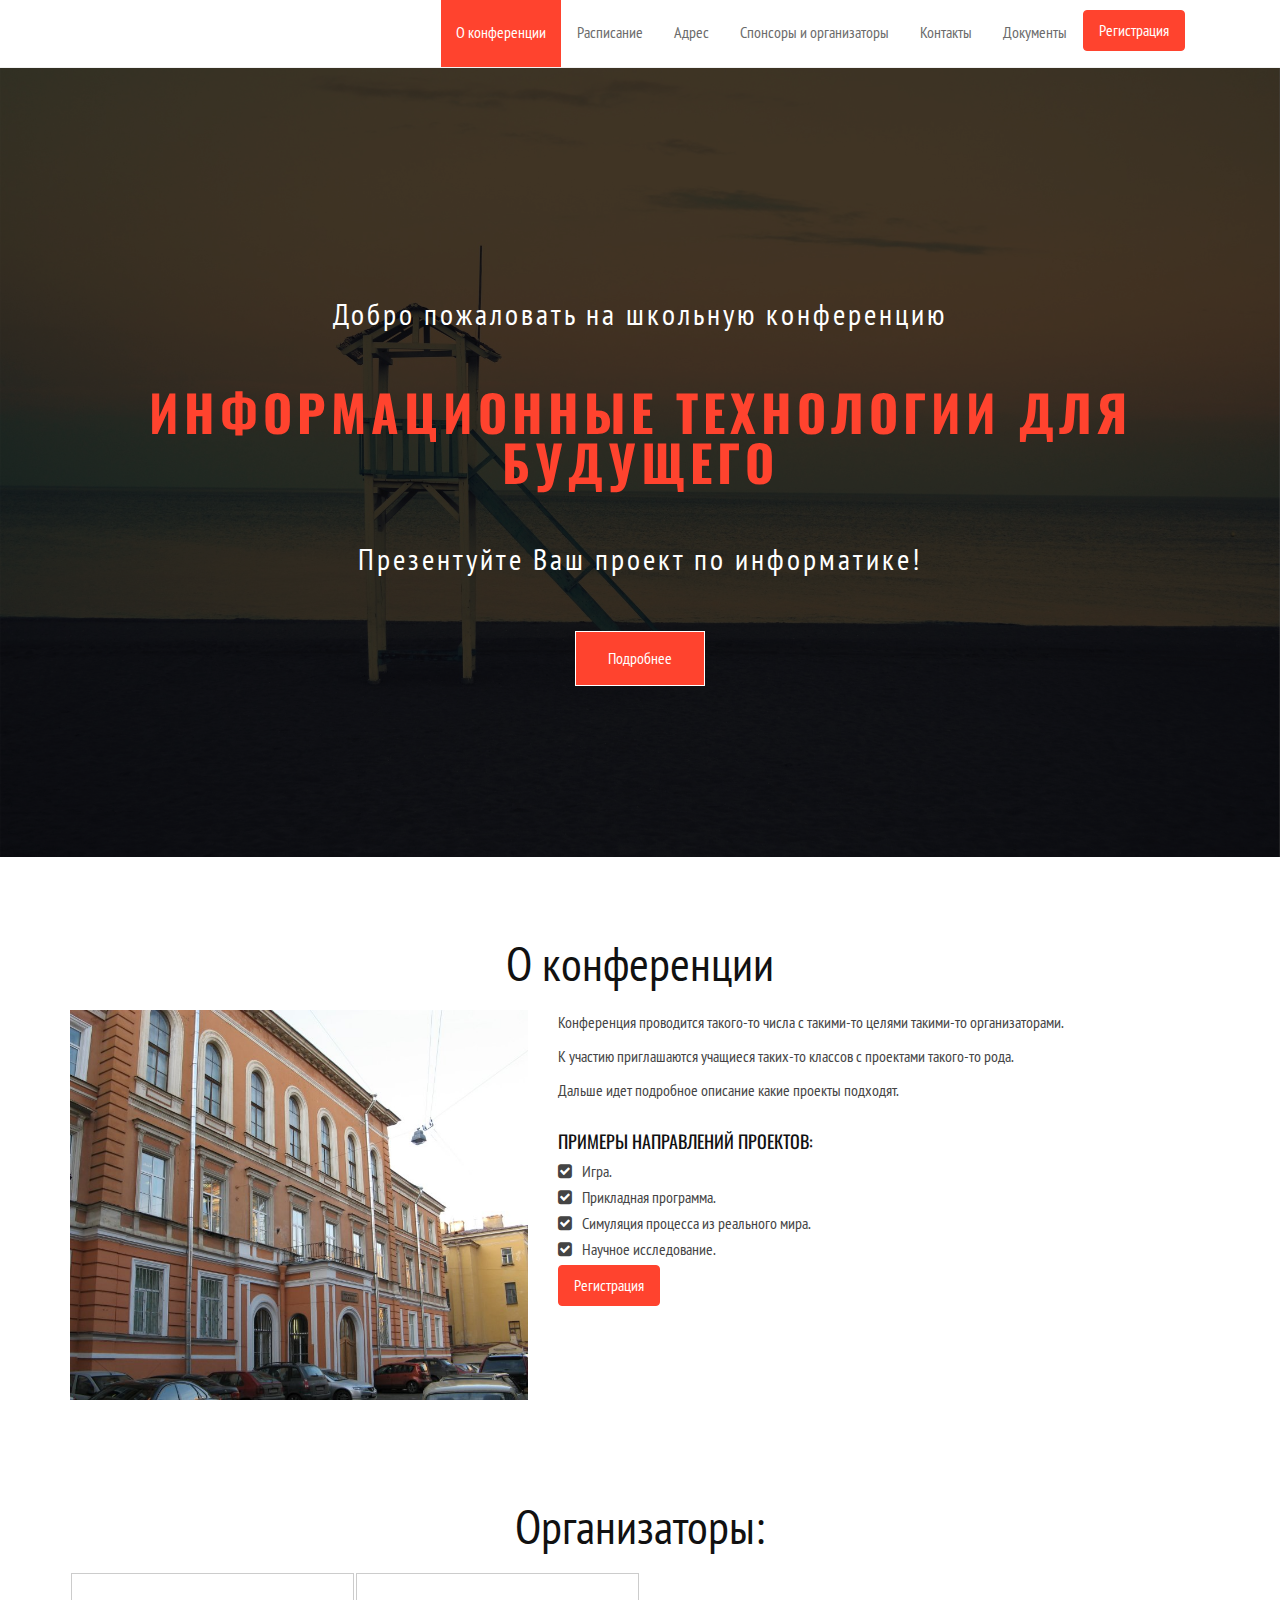
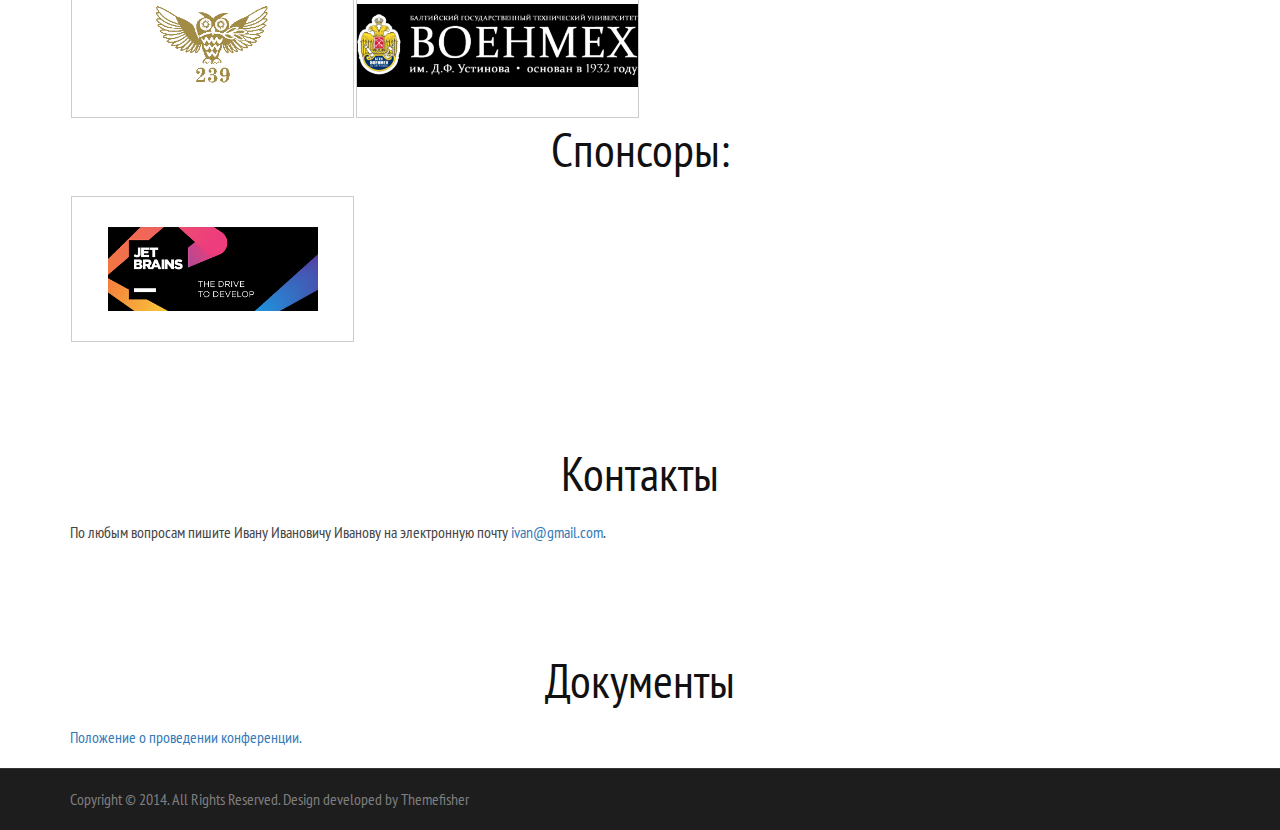
==== commit ee1d9d9d: "first try" ====
--- a/index.html
+++ b/index.html
@@ -50,68 +50,7 @@
     <body>
     
         <header class="clearfix">
-        
-            <!-- Start Top Bar -->
-            <div class="container">
-                <div class="row">
-                    <div class="col-md-12">
-                        <div class="top-bar">
-                            <div class="row">
-                                    
-                                <div class="col-md-6">
-                                    <!-- Start Contact Info -->
-                                    <ul class="contact-details">
-                                        <li><a href="#"><i class="fa fa-phone"></i> +12 345 678 000</a>
-                                        </li>
-                                        <li><a href="#"><i class="fa fa-envelope-o"></i> support@sulfur.com</a>
-                                        </li> 
-                                    </ul>
-                                    <!-- End Contact Info -->
-                                </div><!-- .col-md-6 -->
-                                
-                                <div class="col-md-6">
-                                    <!-- Start Social Links -->
-                                    <ul class="social-list">
-                                        <li>
-                                            <a href="#"><i class="fa fa-rss"></i></a>
-                                        </li>
-                                        <li>
-                                            <a href="#"><i class="fa fa-facebook"></i></a>
-                                        </li>
-                                        <li>
-                                            <a href="#"><i class="fa fa-twitter"></i></a>
-                                        </li>
-                                        <li>
-                                            <a href="#"><i class="fa fa-google-plus"></i></a>
-                                        </li>
-                                        <li>
-                                            <a href="#"><i class="fa fa-youtube"></i></a>
-                                        </li>
-                                        <li>
-                                            <a href="#"><i class="fa fa-linkedin"></i></a>
-                                        </li>
-                                        <li>
-                                            <a href="#"><i class="fa fa-flickr"></i></a>
-                                        </li>
-                                        <li>
-                                            <a href="#"><i class="fa fa-vimeo-square"></i></a>
-                                        </li>
-                                        <li>
-                                            <a href="#"><i class="fa fa-skype"></i></a>
-                                        </li>
-                                    </ul>
-                                    <!-- End Social Links -->
-                                </div><!-- .col-md-6 -->
-                            </div>
-                                
-                                
-                        </div>
-                    </div>                        
-
-                </div><!-- .row -->
-            </div><!-- .container -->
-            <!-- End Top Bar -->
-        
+
             <!-- Start  Logo & Naviagtion  -->
             <div class="navbar navbar-default navbar-top">
                 <div class="container">
@@ -121,33 +60,34 @@
                             <i class="fa fa-bars"></i>
                         </button>
                         <!-- End Toggle Nav Link For Mobiles -->
-                        <a class="navbar-brand" href="index.html">Sulfur</a>
+<!--                        <a class="navbar-brand" href="index.html">Sulfur</a>-->
                     </div>
                     <div class="navbar-collapse collapse">
                         
                         <!-- Start Navigation List -->
                         <ul class="nav navbar-nav navbar-right">
                             <li>
-                                <a class="active" href="index.html">Home</a>
-                            </li>
-                            <li>
-                                <a href="about.html">About Us</a>
-                            </li>
-                            <li>
-                                <a href="service.html">Service</a>
-                            </li>
-                            <li>
-                                <a href="portfolio.html">Portfolio</a>
-                            </li>
-                            <li>
-                                <a href="blog.html">Blog</a>
-                                <ul class="dropdown">
-                                    <li>
-                                        <a href="blog-item.html">Item Page</a>
-                                    </li>
-                                </ul>
-                            </li>
-                            <li><a href="contact.html">Contact</a>
+                                <a class="active" href="index.html#about-section">О конференции</a>
+                            </li>
+                            <li>
+                                <a href="schedule.html">Расписание</a>
+                            </li>
+                            <li>
+                                <a href="schedule.html#address">Адрес</a>
+                            </li>
+                            <li>
+                                <a href="index.html#client-section">Спонсоры и организаторы</a>
+                            </li>
+                            <li>
+                                <a href="index.html#contact">Контакты</a>
+                            </li>
+                            <li>
+                                <a href="index.html#documents">Документы</a>
+                            </li>
+                            <li>
+                                <form action="#">
+                                    <button type="submit" class="btn btn-primary">Регистрация</button>
+                                </form>
                             </li>
                         </ul>
                         <!-- End Navigation List -->
@@ -164,9 +104,10 @@
             <div class="overlay">
                 <div class="container">
                     <div class="intro-text">
-                        <h1>Welcome To The <span>Great Sulfur</span></h1>
-                        <p>Generate a flood of new business with the <br> power of a digital media platform</p>
-                        <a href="#feature" class="page-scroll btn btn-primary">Read More</a>
+                        <p>Добро пожаловать на школьную конференцию</p>
+                        <h1><span>Информационные технологии для будущего</span></h1>
+                        <p>Презентуйте Ваш проект по информатике!</p>
+                        <a href="#about-section" class="page-scroll btn btn-primary">Подробнее</a>
                     </div>
                 </div>
             </div>
@@ -180,45 +121,36 @@
             <div class="row">
                 <div class="col-md-12">
                     <div class="section-title text-center wow fadeInDown" data-wow-duration="2s" data-wow-delay="50ms">
-                        <h2>About Us</h2>
+                        <h2>О конференции</h2>
                     </div>                        
                 </div>
             </div>
             <div class="row">
                <div class="col-md-5">
                    <div class="about-img">
-                       <img src="asset/images/corporate1.jpg" class="img-responsive" alt="About images">
-                       <div class="head-text">
-                           <p>Lorem ipsum dolor sit amet, consectetur adipiscing elit. Donec iaculis metus vitae ligula elementum ut luctus lorem facilisis.</p>
-                           <span>CEO, Themebean</span>
-                       </div>
+                       <img src="asset/images/239/Saint_Petersburg_Lyceum_239.jpg" class="img-responsive" alt="239 logo">
                    </div>
                </div>
                <div class="col-md-7">
                    <div class="about-text">
-                       <p>Sed ut perspiciatis unde omnis iste natus error sit voluptatem accusantium doloremque laudantium, totam rem aperiam, eaque ipsa quae ab illo inventore veritatis et quasi architecto beatae vitae dicta sunt explicabo. Sed ut perspiciatis unde omnis iste natus error sit voluptatem accusantium doloremque laudantium, totam rem aperiam, eaque ipsa quae ab illo inventore veritatis et quasi. Sed ut perspiciatis unde omnis iste natus error sit voluptatem accusantium doloremque laudantium, totam rem aperiam, eaque ipsa quae ab illo inventore veritatis et quasi.</p>
-                       <p>Sed ut perspiciatis unde omnis iste natus error sit voluptatem accusantium doloremque laudantium, totam rem aperiam, eaque ipsa quae ab illo inventore veritatis et quasi architecto beatae vitae dicta sunt explicabo.</p>
+                       <p>Конференция проводится такого-то числа с такими-то целями такими-то организаторами.</p>
+                       <p>К участию приглашаются учащиеся таких-то классов с проектами такого-то рода.</p>
+                       <p>Дальше идет подробное описание какие проекты подходят.</p>
                    </div>
-                   
+
                    <div class="about-list">
-                       <h4>Some important Feature</h4>
+                       <h4>Примеры направлений проектов:</h4>
                        <ul>
-                           <li><i class="fa fa-check-square"></i>Sed ut perspiciatis unde omnis iste natus error sit voluptatem accusantium.</li>
-                           <li><i class="fa fa-check-square"></i>Lorem ipsum dolor sit amet, consectetur adipiscing adipiscing.</li>
-                           <li><i class="fa fa-check-square"></i>Sed ut perspiciatis unde omnis iste natus error sit voluptatem accusan.</li>
-                           <li><i class="fa fa-check-square"></i>Lorem ipsum dolor sit amet, consectetur adipiscing elit.</li>
-                           <li><i class="fa fa-check-square"></i>Sed ut perspiciatis unde omnis iste natus error sit voluptatem.</li>
-                           <li><i class="fa fa-check-square"></i>Lorem ipsum dolor sit amet, consectetur adipiscing elit.</li>
-                       </ul>
-                       
-                       <h4>More Feature</h4>
-                       <ul>
-                           <li><i class="fa fa-check-square"></i>Sed ut perspiciatis unde omnis iste natus error sit voluptatem accusantium.</li>
-                           <li><i class="fa fa-check-square"></i>Lorem ipsum dolor sit amet, consectetur adipiscing adipiscing.</li>
-                           <li><i class="fa fa-check-square"></i>Sed ut perspiciatis unde omnis iste natus error sit voluptatem accusan.</li>
-                           <li><i class="fa fa-check-square"></i>Lorem ipsum dolor sit amet, consectetur adipiscing elit.</li>
+                           <li><i class="fa fa-check-square"></i>Игра.</li>
+                           <li><i class="fa fa-check-square"></i>Прикладная программа.</li>
+                           <li><i class="fa fa-check-square"></i>Симуляция процесса из реального мира.</li>
+                           <li><i class="fa fa-check-square"></i>Научное исследование.</li>
                        </ul>
                    </div>
+
+                   <form action="#">
+                       <button type="submit" class="btn btn-primary">Регистрация</button>
+                   </form>
                    
                </div>
                 
@@ -228,446 +160,70 @@
         </div>
     </section>
         
-        
-        <!-- Start Call to Action Section -->
-    <section class="call-to-action">
-        <div class="container">
-            <div class="row">
-                <div class="col-md-12 wow zoomIn" data-wow-duration="2s" data-wow-delay="300ms">
-                    <p>Awesome Aires Template is ready for <br> Business, Agency, Landing or Creative Portfolio<br>Aires is Responsive and help you to grow your business</p>
-                </div>
-            </div>
-        </div>
-    </section>
-    <!-- End Call to Action Section -->
-        
-        
-        
-        
-        <!-- Start Team Member Section -->
-    <section id="team-section">
-        <div class="container">
-            <div class="row">
-                <div class="col-md-12">
-                    <div class="section-title text-center wow fadeInDown" data-wow-duration="2s" data-wow-delay="50ms">
-                        <h2>Our Team</h2>
-                        <p>Duis aute irure dolor in reprehenderit in voluptate</p>
-                    </div>                        
-                </div>
-            </div>
-            <div class="row">
-                <div class="col-md-3 wow fadeInLeft" data-wow-duration="2s" data-wow-delay="300ms">
-                    <div class="team-member">
-                        <img src="asset/images/team/team-1.jpg" class="img-responsive" alt="">
-                        <div class="team-details">
-                            <h4>John Doe</h4>
-                            <p>Founder & Director</p>
-                            <ul>
-                                <li><a href="#"><i class="fa fa-facebook"></i></a></li>
-                                <li><a href="#"><i class="fa fa-twitter"></i></a></li>
-                                <li><a href="#"><i class="fa fa-linkedin"></i></a></li>
-                                <li><a href="#"><i class="fa fa-pinterest"></i></a></li>
-                                <li><a href="#"><i class="fa fa-dribbble"></i></a></li>
-                            </ul>
-                        </div>
-                    </div>
-                </div><!-- /.col-md-3 -->
-                <div class="col-md-3 wow fadeInLeft" data-wow-duration="2s" data-wow-delay="600ms">
-                    <div class="team-member">
-                        <img src="asset/images/team/team-2.jpg" class="img-responsive" alt="">
-                        <div class="team-details">
-                            <h4>John Doe</h4>
-                            <p>Founder & Director</p>
-                            <ul>
-                                <li><a href="#"><i class="fa fa-facebook"></i></a></li>
-                                <li><a href="#"><i class="fa fa-twitter"></i></a></li>
-                                <li><a href="#"><i class="fa fa-linkedin"></i></a></li>
-                                <li><a href="#"><i class="fa fa-pinterest"></i></a></li>
-                                <li><a href="#"><i class="fa fa-dribbble"></i></a></li>
-                            </ul>
-                        </div>
-                    </div>
-                </div><!-- /.col-md-3 -->
-                <div class="col-md-3 wow fadeInLeft" data-wow-duration="2s" data-wow-delay="900ms">
-                    <div class="team-member">
-                        <img src="asset/images/team/team-3.jpg" class="img-responsive" alt="">
-                        <div class="team-details">
-                            <h4>John Doe</h4>
-                            <p>Founder & Director</p>
-                            <ul>
-                                <li><a href="#"><i class="fa fa-facebook"></i></a></li>
-                                <li><a href="#"><i class="fa fa-twitter"></i></a></li>
-                                <li><a href="#"><i class="fa fa-linkedin"></i></a></li>
-                                <li><a href="#"><i class="fa fa-pinterest"></i></a></li>
-                                <li><a href="#"><i class="fa fa-dribbble"></i></a></li>
-                            </ul>
-                        </div>
-                    </div>
-                </div><!-- /.col-md-3 -->
-                <div class="col-md-3 wow fadeInLeft" data-wow-duration="2s" data-wow-delay="1200ms">
-                    <div class="team-member">
-                        <img src="asset/images/team/team-4.jpg" class="img-responsive" alt="">
-                        <div class="team-details">
-                            <h4>John Doe</h4>
-                            <p>Founder & Director</p>
-                            <ul>
-                                <li><a href="#"><i class="fa fa-facebook"></i></a></li>
-                                <li><a href="#"><i class="fa fa-twitter"></i></a></li>
-                                <li><a href="#"><i class="fa fa-linkedin"></i></a></li>
-                                <li><a href="#"><i class="fa fa-pinterest"></i></a></li>
-                                <li><a href="#"><i class="fa fa-dribbble"></i></a></li>
-                            </ul>
-                        </div>
-                    </div>
-                </div><!-- /.col-md-3 -->
-            </div>
-        </div>
-    </section>
-    <!-- End Team Member Section -->
-        
-        
-        <!-- Start Portfolio Section -->
-        <section id="portfolio" class="portfolio-section-1">
-            <div class="container">
-                <div class="row">
-                    <div class="col-md-12">
-                        <div class="section-title text-center wow fadeInDown" data-wow-duration="2s" data-wow-delay="50ms">
-                            <h2>Our Portfolio</h2>
-                            <p>Duis aute irure dolor in reprehenderit in voluptate</p>
-                        </div>                        
-                    </div>
-                </div>
-                <div class="row">
-                    <div class="col-md-12">
-                        
-                        <!-- Start Portfolio items -->
-                        <ul id="portfolio-list">
-                            <li class="wow fadeInLeft" data-wow-duration="2s" data-wow-delay="300ms">
-                                <div class="portfolio-item">
-                                    <img src="asset/images/portfolio/img1.jpg" class="img-responsive" alt="" />
-                                    <div class="portfolio-caption">
-                                        <h4>Portfolio Title</h4>
-                                        <p>At vero eos et accusamus et iusto odio dignissimos ducimus qui blanditiis praesentium</p>
-                                        <a href="#portfolio-modal" data-toggle="modal" class="link-1"><i class="fa fa-magic"></i></a>
-                                        <a href="#" class="link-2"><i class="fa fa-link"></i></a>
-                                    </div>
-                                </div>
-                            </li>
-                            <li class="wow fadeInLeft" data-wow-duration="2s" data-wow-delay="600ms">
-                                <div class="portfolio-item">
-                                    <img src="asset/images/portfolio/img2.jpg" class="img-responsive" alt="" />
-                                    <div class="portfolio-caption">
-                                        <h4>Portfolio Title</h4>
-                                        <p>At vero eos et accusamus et iusto odio dignissimos ducimus qui blanditiis praesentium</p>
-                                        <a href="#portfolio-modal" data-toggle="modal" class="link-1"><i class="fa fa-magic"></i></a>
-                                        <a href="#" class="link-2"><i class="fa fa-link"></i></a>
-                                    </div>
-                                </div>
-                            </li>
-                            <li class="wow fadeInLeft" data-wow-duration="2s" data-wow-delay="900ms">
-                                <div class="portfolio-item">
-                                    <img src="asset/images/portfolio/img3.jpg" class="img-responsive" alt="" />
-                                    <div class="portfolio-caption">
-                                        <h4>Portfolio Title</h4>
-                                        <p>At vero eos et accusamus et iusto odio dignissimos ducimus qui blanditiis praesentium</p>
-                                        <a href="#portfolio-modal" data-toggle="modal" class="link-1"><i class="fa fa-magic"></i></a>
-                                        <a href="#" class="link-2"><i class="fa fa-link"></i></a>
-                                    </div>
-                                </div>
-                            </li>
-                            <li class="wow fadeInLeft" data-wow-duration="2s" data-wow-delay="1200ms">
-                                <div class="portfolio-item">
-                                    <img src="asset/images/portfolio/img4.jpg" class="img-responsive" alt="" />
-                                    <div class="portfolio-caption">
-                                        <h4>Portfolio Title</h4>
-                                        <p>At vero eos et accusamus et iusto odio dignissimos ducimus qui blanditiis praesentium</p>
-                                        <a href="#portfolio-modal" data-toggle="modal" class="link-1"><i class="fa fa-magic"></i></a>
-                                        <a href="#" class="link-2"><i class="fa fa-link"></i></a>
-                                    </div>
-                                </div>
-                            </li>
-                            <li class="wow fadeInLeft" data-wow-duration="2s" data-wow-delay="1500ms">
-                                <div class="portfolio-item">
-                                    <img src="asset/images/portfolio/img5.jpg" class="img-responsive" alt="" />
-                                    <div class="portfolio-caption">
-                                        <h4>Portfolio Title</h4>
-                                        <p>At vero eos et accusamus et iusto odio dignissimos ducimus qui blanditiis praesentium</p>
-                                        <a href="#portfolio-modal" data-toggle="modal" class="link-1"><i class="fa fa-magic"></i></a>
-                                        <a href="#" class="link-2"><i class="fa fa-link"></i></a>
-                                    </div>
-                                </div>
-                            </li>
-                            <li class="wow fadeInLeft" data-wow-duration="2s" data-wow-delay="1800ms">
-                                <div class="portfolio-item">
-                                    <img src="asset/images/portfolio/img6.jpg" class="img-responsive" alt="" />
-                                    <div class="portfolio-caption">
-                                        <h4>Portfolio Title</h4>
-                                        <p>At vero eos et accusamus et iusto odio dignissimos ducimus qui blanditiis praesentium</p>
-                                        <a href="#portfolio-modal" data-toggle="modal" class="link-1"><i class="fa fa-magic"></i></a>
-                                        <a href="#" class="link-2"><i class="fa fa-link"></i></a>
-                                    </div>
-                                </div>
-                            </li>
-                            
-                            
-                        </ul>
-                        <!-- End Portfolio items -->
-                    </div>
-                </div>
-            </div>
-        </section>
-        <!-- End Portfolio Section -->
-        
-        
-        <!-- Start Service Section -->
-        <section id="service-section">
-            <div class="container">
-                <div class="row">
-                    <div class="col-md-12">
-                        <div class="section-title text-center wow fadeInDown" data-wow-duration="2s" data-wow-delay="50ms">
-                            <h2>Our Services</h2>
-                            <p>Duis aute irure dolor in reprehenderit in voluptate</p>
-                        </div>                        
-                    </div>
-                </div>
-                <div class="row">
-                    <div class="col-md-3">
-                        <div class="services-post">
-				            <a href="#"><i class="fa fa-skyatlas"></i></a>
-				            <h2>RESPONSIVE DESIGN</h2>
-							<p>Donec odio. Quisque volutpat mattis eros. Nullam malesuada </p>
-				        </div>
-                    </div>
-                    <div class="col-md-3">
-                        <div class="services-post">
-				            <a href="#"><i class="fa fa-magic"></i></a>
-				            <h2>RESPONSIVE DESIGN</h2>
-							<p>Donec odio. Quisque volutpat mattis eros. Nullam malesuada </p>
-				        </div>
-                    </div>
-                    <div class="col-md-3">
-                        <div class="services-post">
-				            <a href="#"><i class="fa fa-gift"></i></a>
-				            <h2>RESPONSIVE DESIGN</h2>
-							<p>Donec odio. Quisque volutpat mattis eros. Nullam malesuada </p>
-				        </div>
-                    </div>
-                    <div class="col-md-3">
-                        <div class="services-post">
-				            <a href="#"><i class="fa fa-diamond"></i></a>
-				            <h2>RESPONSIVE DESIGN</h2>
-							<p>Donec odio. Quisque volutpat mattis eros. Nullam malesuada </p>
-				        </div>
-                    </div>
-                    <div class="col-md-3">
-                        <div class="services-post">
-				            <a href="#"><i class="fa fa-wordpress"></i></a>
-				            <h2>RESPONSIVE DESIGN</h2>
-							<p>Donec odio. Quisque volutpat mattis eros. Nullam malesuada </p>
-				        </div>
-                    </div>
-                    <div class="col-md-3">
-                        <div class="services-post">
-				            <a href="#"><i class="fa fa-forumbee"></i></a>
-				            <h2>RESPONSIVE DESIGN</h2>
-							<p>Donec odio. Quisque volutpat mattis eros. Nullam malesuada </p>
-				        </div>
-                    </div>
-                    <div class="col-md-3">
-                        <div class="services-post">
-				            <a href="#"><i class="fa fa-bicycle"></i></a>
-				            <h2>RESPONSIVE DESIGN</h2>
-							<p>Donec odio. Quisque volutpat mattis eros. Nullam malesuada </p>
-				        </div>
-                    </div>
-                    <div class="col-md-3">
-                        <div class="services-post">
-				            <a href="#"><i class="fa fa-foursquare"></i></a>
-				            <h2>RESPONSIVE DESIGN</h2>
-							<p>Donec odio. Quisque volutpat mattis eros. Nullam malesuada </p>
-				        </div>
-                    </div>
-                </div>
-            </div>
-        </section>
-        <!-- Start Service Section -->
-        
-        
-        
-        <!-- Start Testimonial Section -->
-        <section id="testimonial-section">
-            <div class="container">
-                <div class="row">
-                    <div class="col-md-12">
-                        <div class="testimonial-wrapper">
-                            <div class="testimonial-item">
-                                <p>Sed ut perspiciatis unde omnis iste natus error sit voluptatem accusantium doloremque laudantium, totam rem aperiam, eaque ipsa quae ab illo inventore veritatis et quasi architecto beatae vitae dicta sunt explicabo. </p>
-                                <img src="asset/images/team/team-1.jpg" alt="Testimonial images">
-                                <h5>John Doe</h5>
-                                <div class="desgnation">CEO, ThemeBean</div>
-                            </div>
-                            <div class="testimonial-item">
-                                <p>Sed ut perspiciatis unde omnis iste natus error sit voluptatem accusantium doloremque laudantium, totam rem aperiam, eaque ipsa quae ab illo inventore veritatis et quasi architecto beatae vitae dicta sunt explicabo.</p>
-                                <img src="asset/images/team/team-2.jpg" alt="Testimonial images">
-                                <h5>John Doe</h5>
-                                <div class="desgnation">CEO, ThemeBean</div>
-                            </div>
-                            <div class="testimonial-item">
-                                <p>Sed ut perspiciatis unde omnis iste natus error sit voluptatem accusantium doloremque laudantium, totam rem aperiam, eaque ipsa quae ab illo inventore veritatis et quasi architecto beatae vitae dicta sunt explicabo.</p>
-                                <img src="asset/images/team/team-3.jpg" alt="Testimonial images">
-                                <h5>John Doe</h5>
-                                <div class="desgnation">CEO, ThemeBean</div>
-                            </div>
-                            <div class="testimonial-item">
-                                <p>Sed ut perspiciatis unde omnis iste natus error sit voluptatem accusantium doloremque laudantium, totam rem aperiam, eaque ipsa quae ab illo inventore veritatis et quasi architecto beatae vitae dicta sunt explicabo.</p>
-                                <img src="asset/images/team/team-4.jpg" alt="Testimonial images">
-                                <h5>John Doe</h5>
-                                <div class="desgnation">CEO, ThemeBean</div>
-                            </div>
-                        </div>
-                    </div>
-                </div>
-            </div>
-        </section>
-        <!-- End Testimonial Section -->
-        
-        
+
         <!-- Start Client Section -->
         <div id="client-section">
             <div class="container">
+                <div class="section-title text-center wow fadeInDown" data-wow-duration="2s" data-wow-delay="50ms">
+                    <h2>Организаторы:</h2>
+                </div>
                 <div class="row">
                     <div class="col-md-12">
                         <div class="client-box">
                             <ul class="client-list">
-                                <li><a href="#"><img src="asset/images/clients/client1.png" class="img-responsive" alt="Clients Logo"></a></li>
-                                <li><a href="#"><img src="asset/images/clients/client2.png" class="img-responsive" alt="Clients Logo"></a></li>
-                                <li><a href="#"><img src="asset/images/clients/client3.png" class="img-responsive" alt="Clients Logo"></a></li>
-                                <li><a href="#"><img src="asset/images/clients/client4.png" class="img-responsive" alt="Clients Logo"></a></li>
-                                <li><a href="#"><img src="asset/images/clients/client5.png" class="img-responsive" alt="Clients Logo"></a></li>
+                                <li><a href="http://www.239.ru/"><img src="asset/images/sponsors/239.png" class="img-responsive" alt="ФМЛ №239"></a></li>
+                                <li><a href="https://www.voenmeh.ru/"><img src="asset/images/sponsors/voenmeh.png" class="img-responsive" alt="ФМЛ №239"></a></li>
                             </ul>
                         </div>
                     </div>
                 </div>
             </div>
-        </div>
         <!-- End Client Section -->
-        
-        
-        
-        <!-- Start Footer Section -->
-        <section id="footer-section" class="footer-section">
-            <div class="container">
-                <div class="row">
-                    <div class="col-md-3">
-                        <div class="section-heading-2">
-                            <h3 class="section-title">
-                                <span>Office Address</span>
-                            </h3>
-                        </div>
-                        
-                        <div class="footer-address">
-                            <ul>
-                                <li class="footer-contact"><i class="fa fa-home"></i>123, Second Street name, Address</li>
-                                <li class="footer-contact"><i class="fa fa-envelope"></i><a href="#">info@domain.com</a></li>
-                                <li class="footer-contact"><i class="fa fa-phone"></i>+1 (123) 456-7890</li>
-                                <li class="footer-contact"><i class="fa fa-globe"></i><a href="#" target="_blank">www.domain.com</a></li>
+
+            <div class="container">
+                <div class="section-title text-center wow fadeInDown" data-wow-duration="2s" data-wow-delay="50ms">
+                    <h2>Спонсоры:</h2>
+                </div>
+                <div class="row">
+                    <div class="col-md-12">
+                        <div class="client-box">
+                            <ul class="client-list">
+                                <li><a href="https://www.jetbrains.com/"><img src="asset/images/sponsors/jetbrains.png" class="img-responsive" alt="JetBrains"></a></li>
                             </ul>
                         </div>
-                    </div><!--/.col-md-3 -->
-                    
-                    
-                    <div class="col-md-3">
-                        <div class="section-heading-2">
-                            <h3 class="section-title">
-                                <span>Latest Tweet</span>
-                            </h3>
-                        </div>
-                        
-                        <div class="latest-tweet">
-                            <div class="media">
-                                <div class="media-left">
-                                    <i class="fa fa-twitter fa-2x media-object"></i>
-                                </div>
-                                <div class="media-body">
-                                    <h4 class="media-heading">About 15 days ago</h4>
-                                    <p>Finally #tutsplus start a tutorial on A Beginner’s Guide to Using #joomla . Check it out here http://t.co/i6S4zeW8Z0</p>
-                                </div>
-                            </div>
-                        </div>
-                    </div><!--/.col-md-3 -->
-                    
-                    <div class="col-md-3">
-                        <div class="section-heading-2">
-                            <h3 class="section-title">
-                                <span>Stay With us</span>
-                            </h3>
-                        </div>
-                        <div class="subscription">
-                            <p>Sed ut perspiciatis unde omnis iste natus error sit voluptatem accusantium.</p>
-                            <div class="form-group">
-                                <input type="text" class="form-control" placeholder="Your E-mail" id="name" required data-validation-required-message="Please enter your name.">
-                                <input type="submit" class="btn btn-primary" value="Subscribe">
-                            </div>
-                        </div>
-                    </div>
-                    
-                    <div class="col-md-3">
-                        <div class="section-heading-2">
-                            <h3 class="section-title">
-                                <span>FLICKR STREAM</span>
-                            </h3>
-                        </div>
-                        
-                        <div class="flickr-widget">
-                            <ul class="flickr-list">
-                                <li>
-                                    <a href="asset/images/portfolio/img1.jpg" data-lightbox="picture-1">
-                                        <img src="asset/images/portfolio/img1.jpg" alt="" class="img-responsive">
-                                    </a>
-                                </li>
-                                <li>
-                                    <a href="asset/images/portfolio/img2.jpg" data-lightbox="picture-2">
-                                        <img src="asset/images/portfolio/img2.jpg" alt="" class="img-responsive">
-                                    </a>
-                                </li>
-                                <li>
-                                    <a href="asset/images/portfolio/img3.jpg" data-lightbox="picture-3">
-                                        <img src="asset/images/portfolio/img3.jpg" alt="" class="img-responsive">
-                                    </a>
-                                </li>
-                                <li>
-                                    <a href="asset/images/portfolio/img4.jpg" data-lightbox="picture-4">
-                                        <img src="asset/images/portfolio/img4.jpg" alt="" class="img-responsive">
-                                    </a>
-                                </li>
-                                <li>
-                                    <a href="asset/images/portfolio/img5.jpg" data-lightbox="picture-5">
-                                        <img src="asset/images/portfolio/img5.jpg" alt="" class="img-responsive">
-                                    </a>
-                                </li>
-                                <li>
-                                    <a href="asset/images/portfolio/img6.jpg" data-lightbox="picture-6">
-                                        <img src="asset/images/portfolio/img6.jpg" alt="" class="img-responsive">
-                                    </a>
-                                </li>
-                                <li>
-                                    <a href="asset/images/portfolio/img1.jpg" data-lightbox="picture-7">
-                                        <img src="asset/images/portfolio/img1.jpg" alt="" class="img-responsive">
-                                    </a>
-                                </li>
-                                <li>
-                                    <a href="asset/images/portfolio/img2.jpg" data-lightbox="picture-8">
-                                        <img src="asset/images/portfolio/img2.jpg" alt="" class="img-responsive">
-                                    </a>
-                                </li>
-                            </ul>
-                        </div>
-                    </div><!--/.col-md-3 -->
-                </div><!--/.row -->
-            </div><!-- /.container -->
+                    </div>
+                </div>
+            </div>
+        </div>
+
+        <section id="contact" class="contact">
+            <div class="container">
+                <div class="row">
+                    <div class="col-lg-12">
+                        <div class="section-title text-center wow fadeInDown" data-wow-duration="2s" data-wow-delay="50ms">
+                            <h2>Контакты</h2>
+                        </div>
+                        <p>По любым вопросам пишите Ивану Ивановичу Иванову на электронную почту <a href="mailto:ivan@gmail.com">ivan@gmail.com</a>.</p>
+                    </div>
+                </div>
+            </div>
         </section>
-        <!-- End Footer Section -->
-        
+
+        <section id="documents" class="contact">
+            <div class="container">
+                <div class="row">
+                    <div class="col-lg-12">
+                        <div class="section-title text-center wow fadeInDown" data-wow-duration="2s" data-wow-delay="50ms">
+                            <h2>Документы</h2>
+                        </div>
+                        <ul>
+                            <li><a href="....pdf">Положение о проведении конференции.</a></b></li>
+                        </ul>
+                    </div>
+                </div>
+            </div>
+        </section>
+
         
         <!-- Start CCopyright Section -->
         <div id="copyright-section" class="copyright-section">
@@ -675,19 +231,19 @@
                 <div class="row">
                     <div class="col-md-7">
                         <div class="copyright">
-                            Copyright © 2014. All Rights Reserved.Design and Developed by <a href="http://www.themefisher.com">Themefisher</a>
-                        </div>
-                    </div>
-                    
-                    <div class="col-md-5">
-                        <div class="copyright-menu pull-right">
-                            <ul>
-                                <li><a href="#" class="active">Home</a></li>
-                                <li><a href="#">Sample Site</a></li>
-                                <li><a href="#">getbootstrap.com</a></li>
-                            </ul>
-                        </div>
-                    </div>
+                            Copyright © 2014. All Rights Reserved. Design developed by <a href="http://www.themefisher.com">Themefisher</a>
+                        </div>
+                    </div>
+
+<!--                    <div class="col-md-5">-->
+<!--                        <div class="copyright-menu pull-right">-->
+<!--                            <ul>-->
+<!--                                <li><a href="#" class="active">Home</a></li>-->
+<!--                                <li><a href="#">Sample Site</a></li>-->
+<!--                                <li><a href="#">getbootstrap.com</a></li>-->
+<!--                            </ul>-->
+<!--                        </div>-->
+<!--                    </div>-->
                 </div><!--/.row -->
             </div><!-- /.container -->
         </div>
--- a/asset/css/style.css
+++ b/asset/css/style.css
@@ -114,7 +114,7 @@
 /* Start Section Title */
 
 .section-title {
-    margin-bottom: 80px;
+    margin-bottom: 20px;
 }
 .section-title h2{
     color: #111;
@@ -332,6 +332,10 @@
 
 .navbar-default .navbar-nav > li:first-child {
     margin-left: 0;
+}
+
+.navbar-default .navbar-nav > li > form {
+    padding-top: 10px;
 }
 
 .navbar-default .navbar-nav > li > a {
@@ -1388,8 +1392,8 @@
 /*******************************************/
 
 #client-section {
-    padding-top: 80px;
-    padding-bottom: 80px;
+    padding-top: 20px;
+    padding-bottom: 20px;
 }
 
 .client-box ul {
@@ -1401,7 +1405,8 @@
   list-style: none;
   float: left;
   padding: 0 1px;
-  width: 20%;
+  height: auto;
+  width: 25%;
 }
 .client-box ul li a {
   display: inline-block;
@@ -1416,7 +1421,10 @@
   padding: 30px 0;
 }
 .client-box ul li a img {
-  width: 100%;
+  margin-left: auto;
+  margin-right: auto;
+  width: auto;
+  max-height: 84px;
 }
 
 
@@ -2075,7 +2083,7 @@
     background-attachment: fixed;
     background-repeat: no-repeat;
     padding-top: 80px;
-    padding-bottom: 100px;
+    padding-bottom: 20px;
 }
 
 
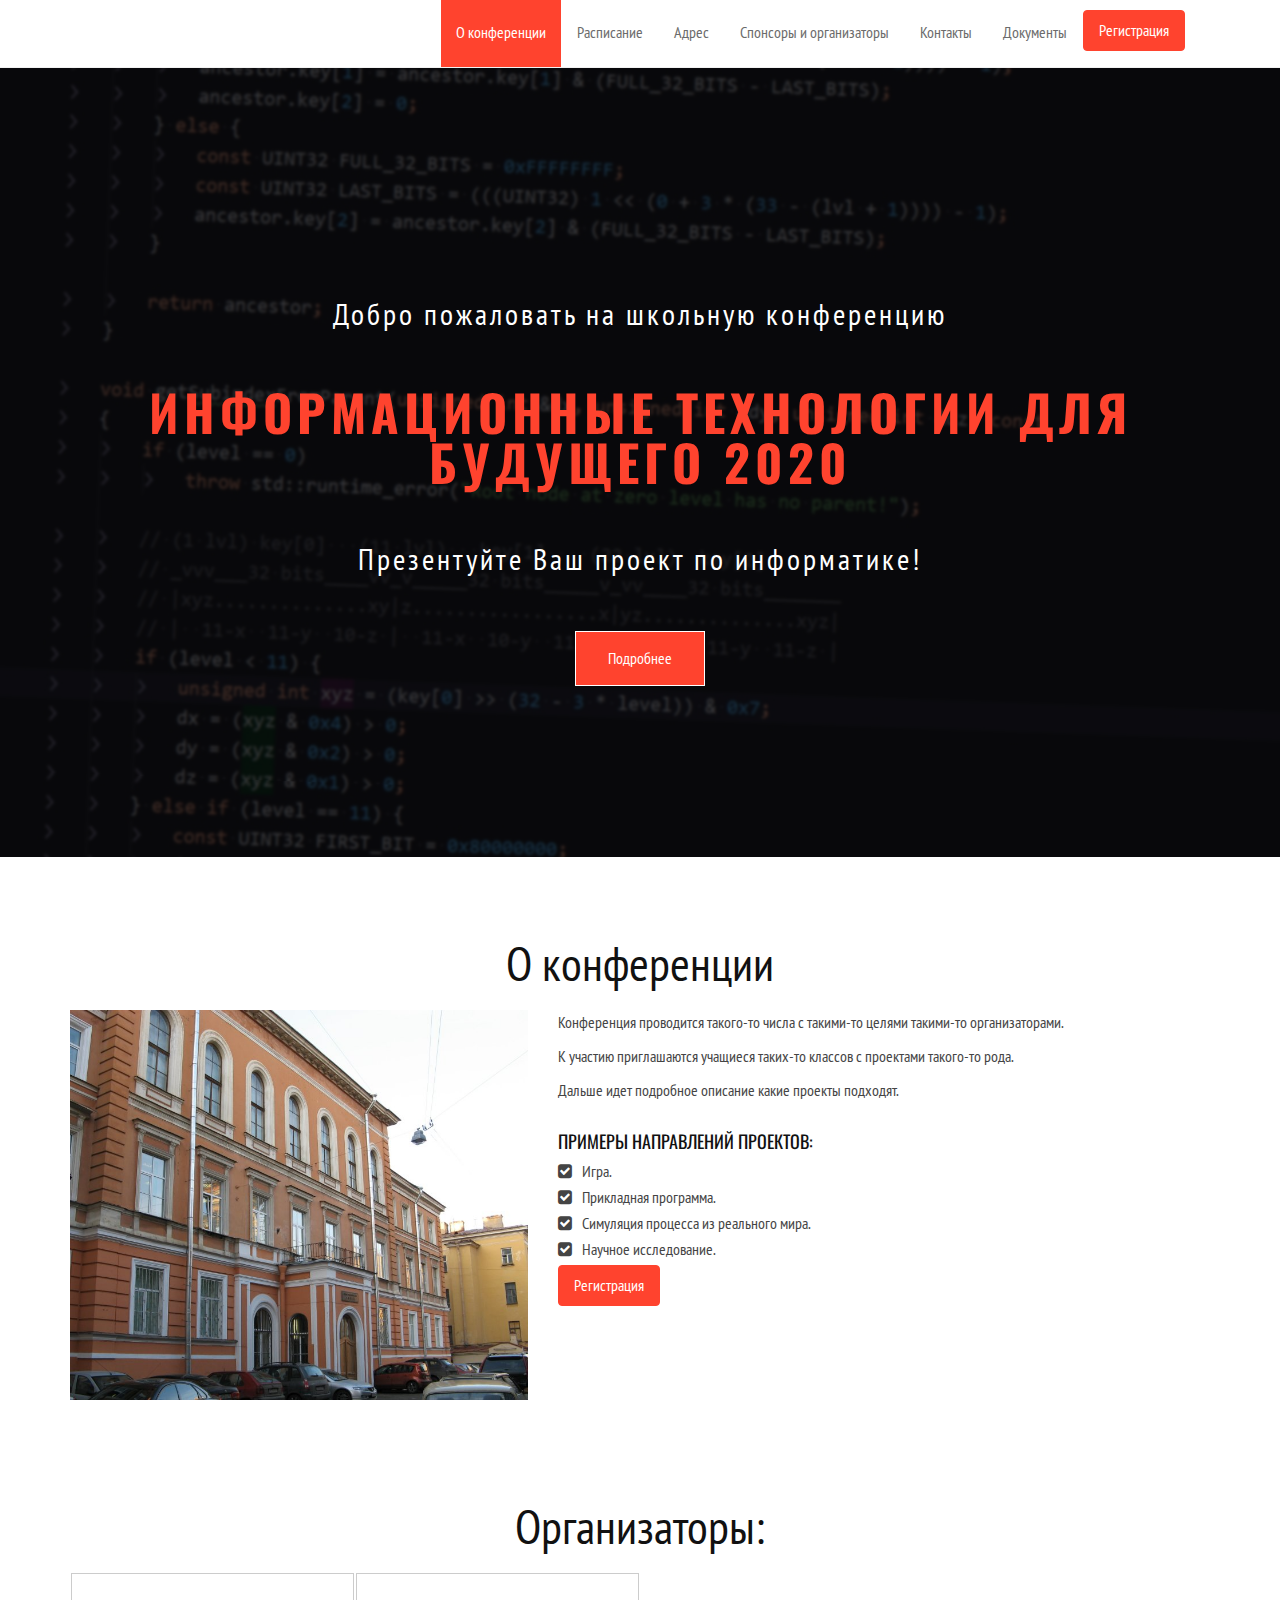
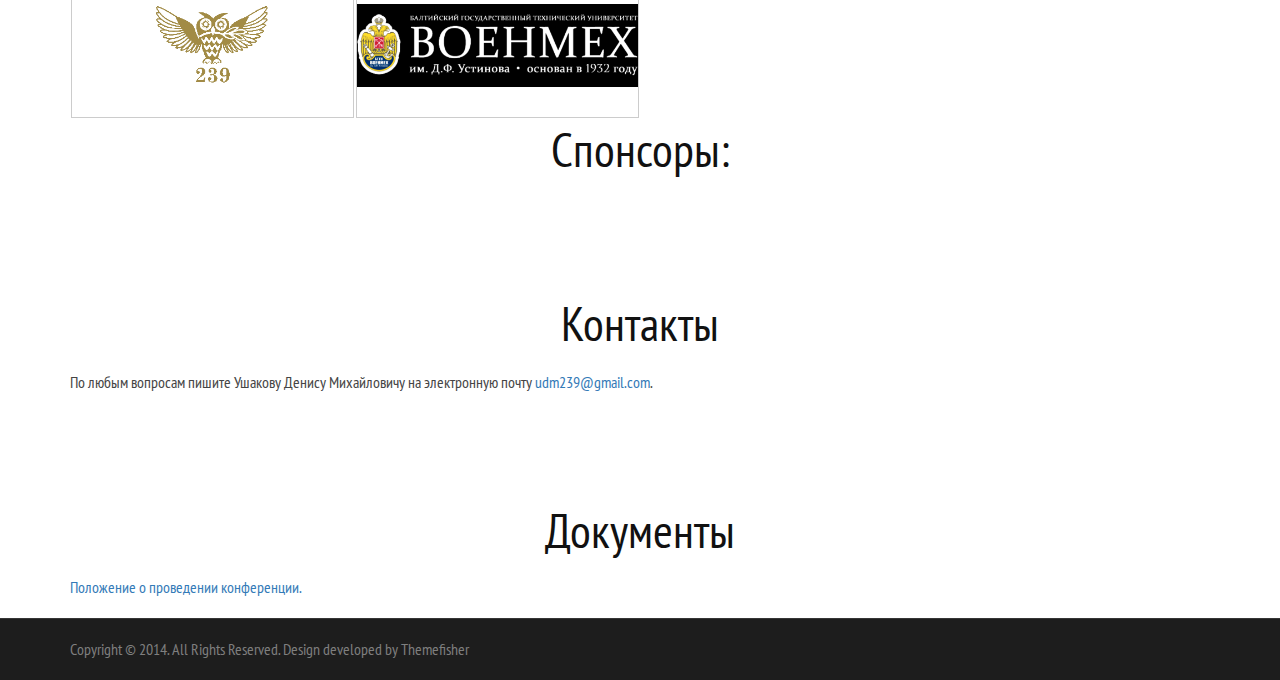
==== commit 93e48a1e: "banner + address fixed to Voenmeh + year + email" ====
--- a/index.html
+++ b/index.html
@@ -6,7 +6,7 @@
     <head>
 
         <!-- Basic -->
-        <title>Sulfur | Home</title>
+        <title>Конференция "Информационные технологии для будущего 2020"</title>
 
         <!-- Define Charset -->
         <meta charset="utf-8">
@@ -105,7 +105,7 @@
                 <div class="container">
                     <div class="intro-text">
                         <p>Добро пожаловать на школьную конференцию</p>
-                        <h1><span>Информационные технологии для будущего</span></h1>
+                        <h1><span>Информационные технологии для будущего 2020</span></h1>
                         <p>Презентуйте Ваш проект по информатике!</p>
                         <a href="#about-section" class="page-scroll btn btn-primary">Подробнее</a>
                     </div>
@@ -188,7 +188,7 @@
                     <div class="col-md-12">
                         <div class="client-box">
                             <ul class="client-list">
-                                <li><a href="https://www.jetbrains.com/"><img src="asset/images/sponsors/jetbrains.png" class="img-responsive" alt="JetBrains"></a></li>
+<!--                                <li><a href="https://www.jetbrains.com/"><img src="asset/images/sponsors/jetbrains.png" class="img-responsive" alt="JetBrains"></a></li>-->
                             </ul>
                         </div>
                     </div>
@@ -203,7 +203,7 @@
                         <div class="section-title text-center wow fadeInDown" data-wow-duration="2s" data-wow-delay="50ms">
                             <h2>Контакты</h2>
                         </div>
-                        <p>По любым вопросам пишите Ивану Ивановичу Иванову на электронную почту <a href="mailto:ivan@gmail.com">ivan@gmail.com</a>.</p>
+                        <p>По любым вопросам пишите Ушакову Денису Михайловичу на электронную почту <a href="mailto:udm239@gmail.com">udm239@gmail.com</a>.</p>
                     </div>
                 </div>
             </div>
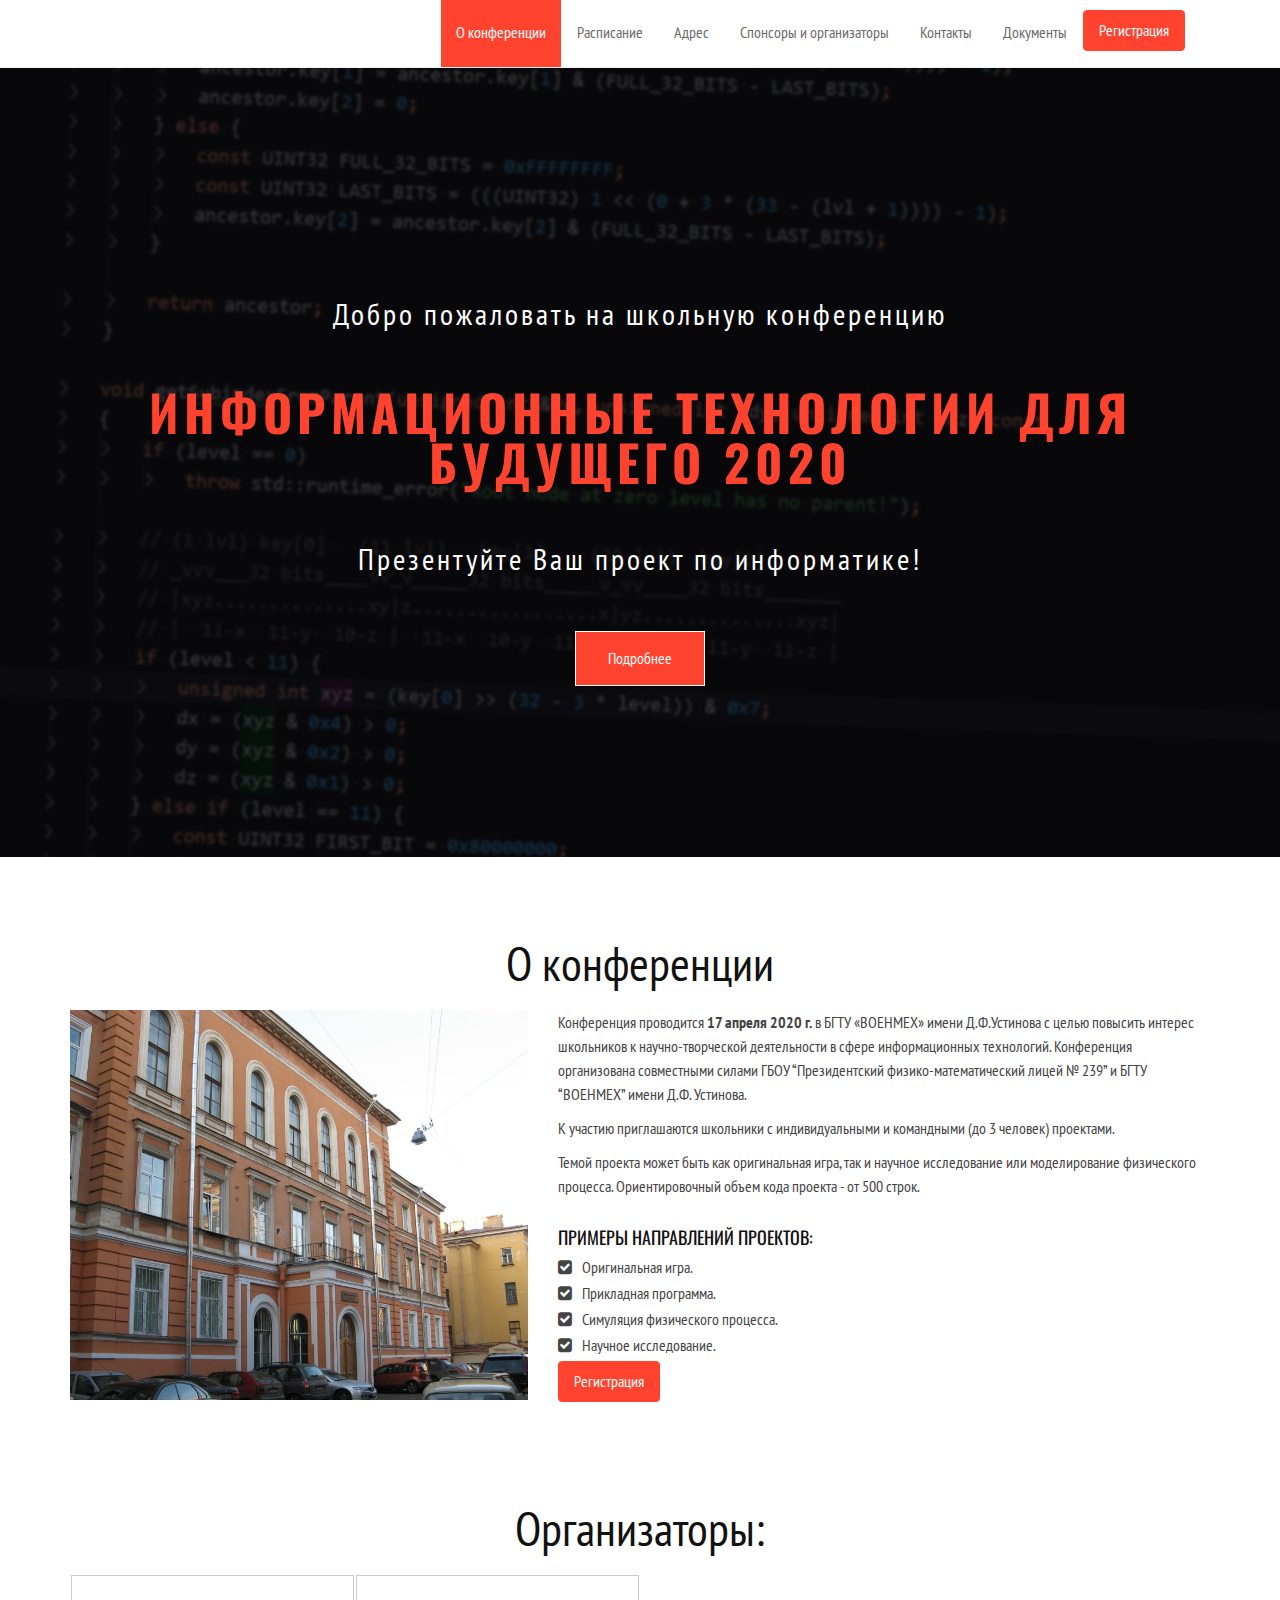
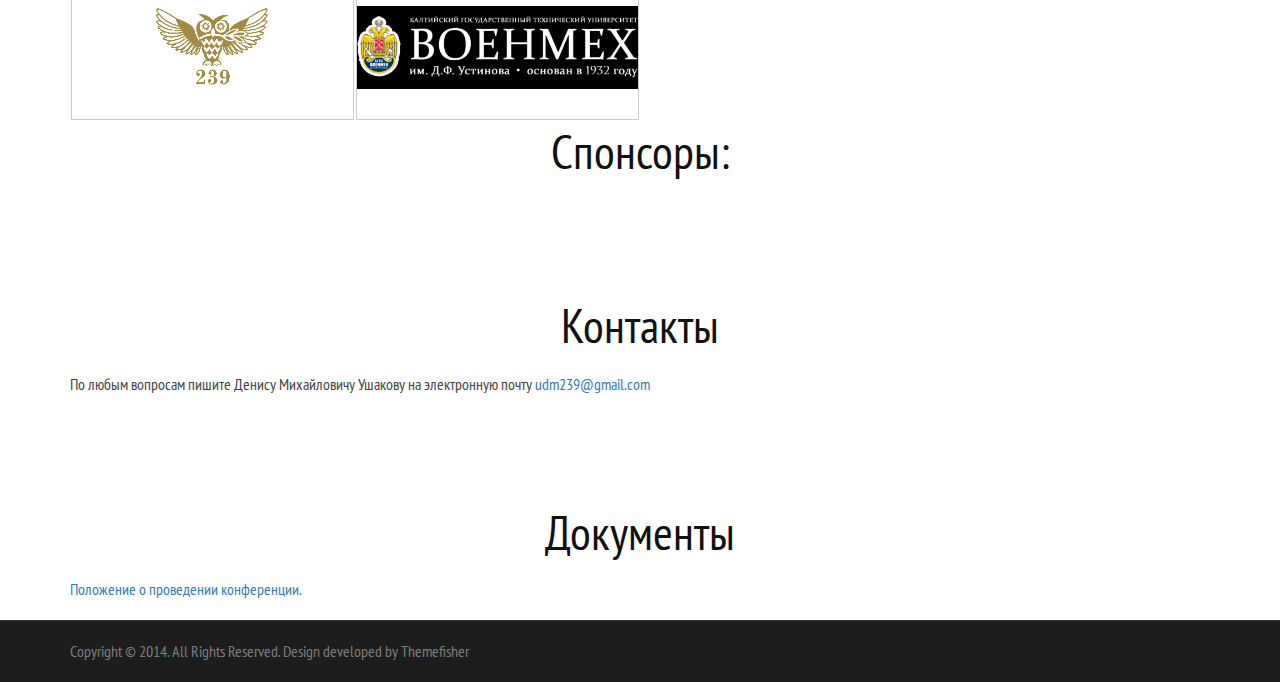
==== commit 065cc136: "conference site" ====
--- a/index.html
+++ b/index.html
@@ -85,7 +85,7 @@
                                 <a href="index.html#documents">Документы</a>
                             </li>
                             <li>
-                                <form action="#">
+                                <form action="https://forms.gle/Q1j99ztZ9K7MUrrk7">
                                     <button type="submit" class="btn btn-primary">Регистрация</button>
                                 </form>
                             </li>
@@ -133,22 +133,26 @@
                </div>
                <div class="col-md-7">
                    <div class="about-text">
-                       <p>Конференция проводится такого-то числа с такими-то целями такими-то организаторами.</p>
-                       <p>К участию приглашаются учащиеся таких-то классов с проектами такого-то рода.</p>
-                       <p>Дальше идет подробное описание какие проекты подходят.</p>
+                       <p>Конференция проводится <b>17 апреля 2020 г.</b> в БГТУ «ВОЕНМЕХ» имени Д.Ф.Устинова с целью повысить интерес школьников к научно-творческой деятельности в сфере информационных технологий.
+                       Конференция организована совместными силами ГБОУ “Президентский физико-математический лицей № 239” и БГТУ “ВОЕНМЕХ” имени Д.Ф. Устинова.
+                       </p>
+
+                       <p>К участию приглашаются школьники с индивидуальными и командными (до 3 человек) проектами.</p>
+
+                       <p>Темой проекта может быть как оригинальная игра, так и научное исследование или моделирование физического процесса. Ориентировочный объем кода проекта - от 500 строк.</p>
                    </div>
 
                    <div class="about-list">
                        <h4>Примеры направлений проектов:</h4>
                        <ul>
-                           <li><i class="fa fa-check-square"></i>Игра.</li>
+                           <li><i class="fa fa-check-square"></i>Оригинальная игра.</li>
                            <li><i class="fa fa-check-square"></i>Прикладная программа.</li>
-                           <li><i class="fa fa-check-square"></i>Симуляция процесса из реального мира.</li>
+                           <li><i class="fa fa-check-square"></i>Симуляция физического процесса.</li>
                            <li><i class="fa fa-check-square"></i>Научное исследование.</li>
                        </ul>
                    </div>
 
-                   <form action="#">
+                   <form action="https://forms.gle/Q1j99ztZ9K7MUrrk7">
                        <button type="submit" class="btn btn-primary">Регистрация</button>
                    </form>
                    
@@ -203,7 +207,7 @@
                         <div class="section-title text-center wow fadeInDown" data-wow-duration="2s" data-wow-delay="50ms">
                             <h2>Контакты</h2>
                         </div>
-                        <p>По любым вопросам пишите Ушакову Денису Михайловичу на электронную почту <a href="mailto:udm239@gmail.com">udm239@gmail.com</a>.</p>
+                        <p>По любым вопросам пишите Денису Михайловичу Ушакову на электронную почту <a href="mailto:udm239@gmail.com">udm239@gmail.com</a></p>
                     </div>
                 </div>
             </div>
@@ -217,7 +221,7 @@
                             <h2>Документы</h2>
                         </div>
                         <ul>
-                            <li><a href="....pdf">Положение о проведении конференции.</a></b></li>
+                            <li><a href="asset/docs/ПоложениеОКонференции2020.pdf">Положение о проведении конференции.</a></b></li>
                         </ul>
                     </div>
                 </div>
